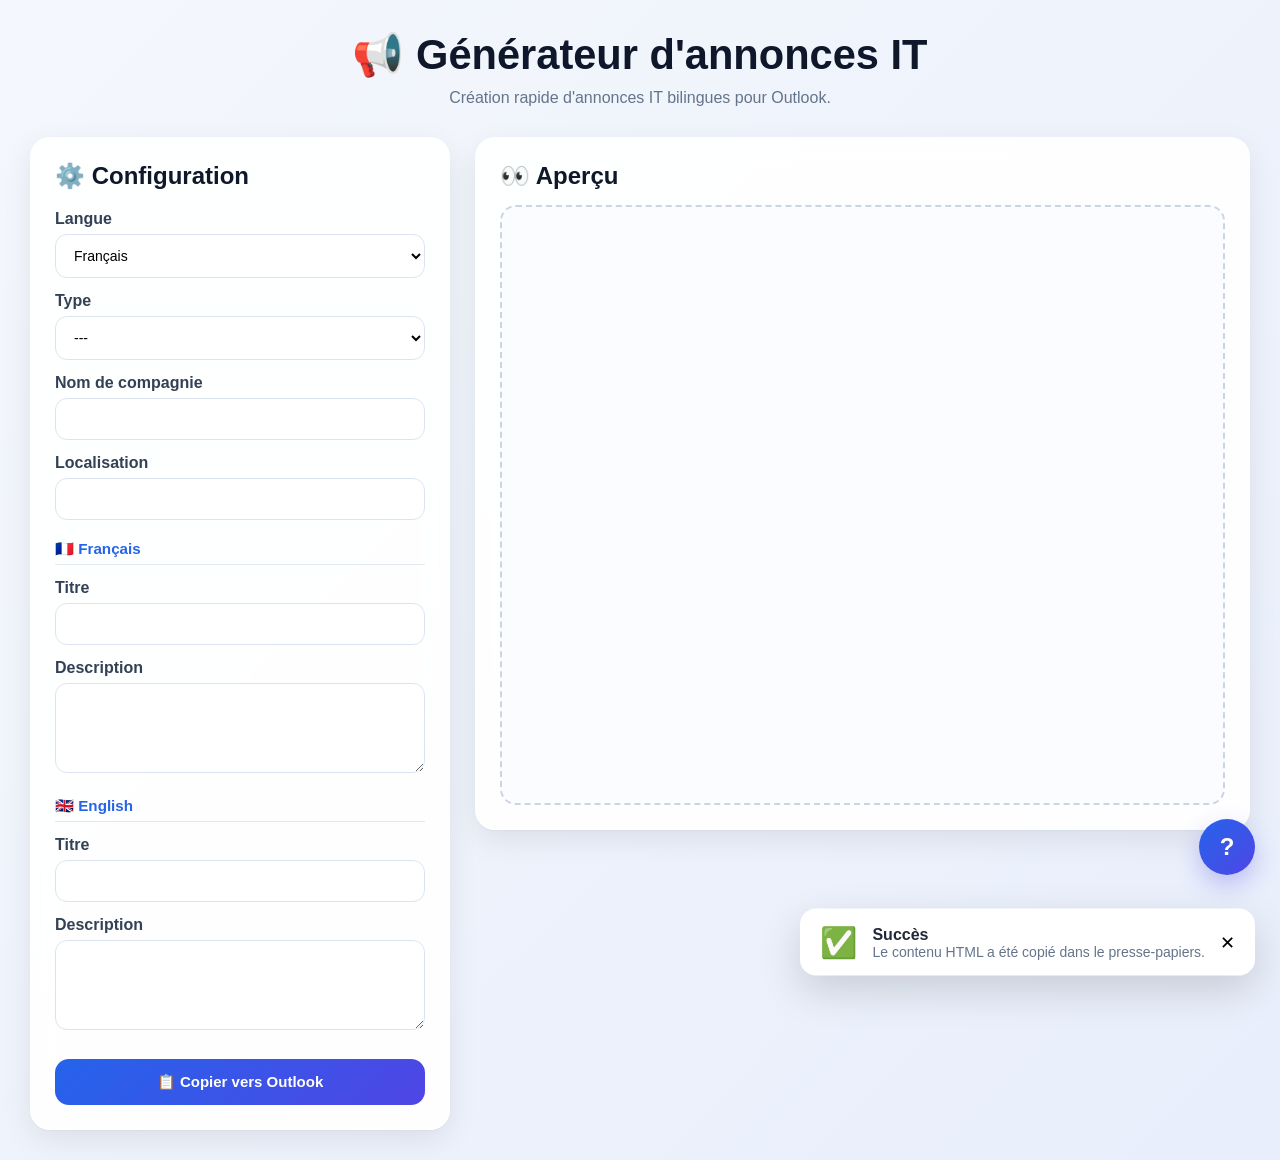
==== index.html @ 26502d53 "Update index.html to change the email section" ====
<!DOCTYPE html>
<html lang="fr">
<head>
<meta charset="UTF-8">
<meta name="viewport" content="width=device-width, initial-scale=1.0">

<title>Générateur d'annonces IT</title>

<style>

*{
    margin:0;
    padding:0;
    box-sizing:border-box;
    font-family:"Segoe UI",sans-serif;
}

body{
    background:linear-gradient(135deg,#f4f7fc 0%,#e8eefb 100%);
    min-height:100vh;
    padding:30px;
    color:#1f2937;
}

.hero{
    text-align:center;
    margin-bottom:30px;
}

.hero h1{
    font-size:2.6rem;
    font-weight:700;
    color:#0f172a;
}

.hero p{
    margin-top:10px;
    color:#64748b;
    font-size:1rem;
}

.container{
    display:grid;
    grid-template-columns:420px 1fr;
    gap:25px;
    align-items:start;
}

.panel{
    background:rgba(255,255,255,.92);
    backdrop-filter:blur(12px);
    border-radius:20px;
    padding:25px;
    box-shadow:
        0 10px 30px rgba(0,0,0,.08),
        0 1px 2px rgba(0,0,0,.04);
}

.panel h2{
    margin-bottom:20px;
    color:#0f172a;
}

.section-title{
    margin-top:20px;
    margin-bottom:10px;
    padding-bottom:6px;
    border-bottom:1px solid #e2e8f0;
    font-size:.95rem;
    font-weight:700;
    color:#2563eb;
}

label{
    display:block;
    margin-top:14px;
    margin-bottom:6px;
    font-weight:600;
    color:#334155;
}

input,
textarea,
select{
    width:100%;
    border:1px solid #dbe3f0;
    border-radius:12px;
    padding:12px 14px;
    font-size:14px;
    background:#fff;
    transition:.25s;
}

input:hover,
textarea:hover,
select:hover{
    border-color:#94a3b8;
}

input:focus,
textarea:focus,
select:focus{
    outline:none;
    border-color:#2563eb;
    box-shadow:0 0 0 4px rgba(37,99,235,.15);
}

textarea{
    min-height:90px;
    resize:vertical;
}

#copyBtn{
    width:100%;
    margin-top:25px;
    border:none;
    padding:14px;
    border-radius:14px;
    background:linear-gradient(
        135deg,
        #2563eb,
        #4f46e5
    );
    color:white;
    font-weight:600;
    font-size:15px;
    cursor:pointer;
    transition:.25s;
}

#copyBtn:hover{
    transform:translateY(-2px);
    box-shadow:0 10px 20px rgba(79,70,229,.25);
}

#preview{
    min-height:600px;
    border:2px dashed #cbd5e1;
    border-radius:16px;
    background:#fafcff;
    padding:20px;
    overflow:auto;
}

#previewTitle{
    margin-bottom:15px;
}

.toast{
    position:fixed;
    right:25px;
    bottom:25px;
    display:flex;
    align-items:center;
    gap:15px;
    background:white;
    border-radius:16px;
    padding:16px 20px;
    box-shadow:0 15px 40px rgba(0,0,0,.15);
    transform:translateY(150%);
    transition:.35s ease;
    z-index:9999;
}

.toast.show{
    transform:translateY(0);
}

.toast-icon{
    font-size:30px;
}

.toast-title{
    font-weight:700;
}

.toast-message{
    font-size:14px;
    color:#64748b;
}

.toast-close{
    border:none;
    background:transparent;
    cursor:pointer;
    font-size:18px;
}

#helpButton{
    position:fixed;
    bottom:25px;
    right:25px;

    width:56px;
    height:56px;

    border-radius:50%;
    background:linear-gradient(
        135deg,
        #2563eb,
        #4f46e5
    );

    color:white;
    display:flex;
    align-items:center;
    justify-content:center;

    font-size:24px;
    font-weight:bold;

    cursor:pointer;

    box-shadow:0 10px 25px rgba(79,70,229,.30);
    transition:.25s;
    z-index:1000;
}

#helpButton:hover{
    transform:scale(1.08);
}

#helpPopup{
    position:fixed;
    right:25px;
    bottom:95px;
	
    width:340px;

    background:white;
    border-radius:20px;
    overflow:hidden;

    box-shadow:0 15px 40px rgba(0,0,0,.15);

    display:none;
    z-index:999;
}

.help-header{
    padding:15px;
    color:white;
    font-weight:600;
    background:linear-gradient(
        135deg,
        #2563eb,
        #4f46e5
    );
}

.help-content{
    padding:25px;
}

.help-content ul{
    margin-left:18px;
}

.help-content li{
    margin-bottom:8px;
}

@media(max-width:1100px){

    .container{
        grid-template-columns:1fr;
    }

    #preview{
        min-height:350px;
    }

}

</style>
</head>

<body>

<div class="hero">
    <h1 id="lblApplicationTitle">📢 Générateur d'annonces IT</h1>
    <p>Création rapide d'annonces IT bilingues pour Outlook.</p>
</div>

<div class="container">

    <div class="panel">

        <h2>⚙️ Configuration</h2>

        <label id="lblLanguage">Langue</label>
        <select id="language">
            <option value="fr">Français</option>
            <option value="en">English</option>
        </select>

        <label id="lblType">Type</label>
        <select id="type">
            <option value="" selected>---</option>
            <option value="info" id="optInfo">📢 Information</option>
            <option value="maintenance" id="optMaintenance">🔧 Maintenance</option>
            <option value="incident" id="optIncident">🚨 Incident</option>
        </select>
		
		<label id="lblCompanyName">Nom de compagnie</label>
		<input id="companyName" type="text" >

		<label id="lbllocalisation">Localisation</label>
		<input id="localisation" type="text" >
		

		<div id="timeGroup">
            <label id="lblTime">Heure</label>
            <input type="time" id="time">
        </div>

        <div class="section-title">
            🇫🇷 Français
        </div>

        <label id="lblTitle">Titre</label>
        <input id="title">

        <div id="servicesGroup">
            <label id="lblServices">Services affectés</label>
            <textarea id="services"></textarea>
        </div>

        <div id="importantNoteGroup">
            <label id="lblimportantNote">Point d'attention</label>
            <input id="importantNote">
        </div>

        <label id="lblDescription">Description</label>
        <textarea id="description"></textarea>
		
		<div id="emailFRGroup">
			<label id="lblEmailAddress">Courriel</label>
			<input id="emailAddress" type="text" >
		</div>

        <div class="section-title">
            🇬🇧 English
        </div>

        <label id="lblTitleEN">Titre en anglais</label>
        <input id="titleEN">

        <div id="servicesENGroup">
            <label id="lblServicesEN">Services affected</label>
            <textarea id="servicesEN"></textarea>
        </div>

        <div id="importantNoteENGroup">
            <label id="lblimportantNoteEN">Important note</label>
            <input id="importantNoteEN">
        </div>

        <label id="lblDescriptionEN">Description en anglais</label>
        <textarea id="descriptionEN"></textarea>
		
		<div id="emailENGroup">
			<label id="lblEmailAddress">Courriel</label>
			<input id="emailAddress" type="text" >
		</div>

        <div id="dateGroup">
            <label id="lblDate">Date</label>
            <input type="date" id="date">
        </div>



        <button onclick="copyToOutlook()" id="copyBtn">
            📋 Copier vers Outlook
        </button>

    </div>

    <div class="panel">

        <h2 id="previewTitle">
            👀 Aperçu en temps réel
        </h2>

        <div id="preview"></div>

        <div id="emailHtml" style="display:none"></div>

    </div>


</div>


<div id="toast" class="toast">

    <div class="toast-icon">✅</div>

    <div class="toast-content">

        <div class="toast-title">
            Succès
        </div>

        <div class="toast-message">
            Le contenu HTML a été copié dans le presse‑papiers.
        </div>

    </div>

    <button class="toast-close" onclick="hideToast()">
        ✕
    </button>

</div>

<div id="helpButton" onclick="toggleHelp()">
    ?
</div>

<div id="helpPopup">

    <div class="help-header" id="helpTitle">
        ℹ️ Guide rapide
    </div>

    <div class="help-content" id="helpContent">

        <ul>
            <li>Choisir le type d'annonce.</li>
            <li>Remplir les informations.</li>
            <li>Valider l'aperçu.</li>
            <li>Copier dans Outlook.</li>
        </ul>

    </div>

</div>



<script>

const titleField=document.getElementById("title");
const descField=document.getElementById("description");
const typeField=document.getElementById("type");
const dateField=document.getElementById("date");
const timeField=document.getElementById("time");
const servicesField=document.getElementById("services");
const importantNoteField=document.getElementById("importantNote");
const languageField=document.getElementById("language");
const companyNameField = document.getElementById("companyName");
const localisationField = document.getElementById("localisation");
const emailAddressField = document.getElementById("emailAddress");

const titleFieldEN=document.getElementById("titleEN");
const descFieldEN=document.getElementById("descriptionEN");
const servicesFieldEN=document.getElementById("servicesEN");
const importantNoteFieldEN=document.getElementById("importantNoteEN");

const translations={
fr:{
applicationTitle:"📢 Générateur d'annonces IT",
language:"Langue",
title:"Titre",
titleEN:"Titre",
description:"Description",
descriptionEN:"Description",
date:"Date",
time:"Heure",
services:"Services affectés",
servicesEN:"Services affectés",
importantNote:"Point d'attention",
importantNoteEN:"Point d'attention",
preview:"👀 Aperçu",
copy:"📋 Copier vers Outlook",
copied:"✅ HTML copié. Collez dans Outlook avec CTRL+V",
info:"📢 Information",
maintenance:"🔧 Maintenance",
incident:"🚨 Incident",
helpTitle: "ℹ️ Guide rapide",
emailAddress: "Courriel",
helpContent: `
<p><strong>Comment utiliser l'application :</strong></p>

<ol>
<li>Sélectionnez le type d'annonce.</li>
<li>Remplissez les champs requis.</li>
<li>Visualisez le résultat dans l'aperçu.</li>
<li>Cliquez sur <strong>Copier vers Outlook</strong>.</li>
<li>Collez directement dans Outlook avec <strong>CTRL+V</strong>.</li>
</ol>

<p><strong>Types disponibles :</strong></p>

<ul>
<li>📢 Information</li>
<li>🔧 Maintenance</li>
<li>🚨 Incident</li>
</ul>

<p>
Les champs affichés changent automatiquement selon le type d'annonce sélectionné.
</p>

<hr>

<small>
Générateur d'annonces IT pour Outlook
</small>
`
},
en:{
applicationTitle:"📢 IT Announcement Generator for Outlook",
language:"Language",
title:"Title",
titleEN:"Title",
description:"Description",
descriptionEN:"Description",
date:"Date",
time:"Time",
services:"Affected Services",
servicesEN:"Affected Services",
importantNote:"Important note",
importantNoteEN:"Important note",
preview:"👀 Preview",
copy:"📋 Copy to Outlook",
copied:"✅ HTML copied. Paste into Outlook with CTRL+V",
info:"📢 Information",
maintenance:"🔧 Maintenance",
incident:"🚨 Incident",
helpTitle: "ℹ️ Quick Guide",
emailAddress: "Email Address",
helpContent: `
<p><strong>How to use the application:</strong></p>

<ol>
<li>Select the announcement type.</li>
<li>Fill in the required fields.</li>
<li>Review the live preview.</li>
<li>Click <strong>Copy to Outlook</strong>.</li>
<li>Paste directly into Outlook using <strong>CTRL+V</strong>.</li>
</ol>

<p><strong>Available types:</strong></p>

<ul>
<li>📢 Information</li>
<li>🔧 Maintenance</li>
<li>🚨 Incident</li>
</ul>

<p>
Visible fields automatically change based on the selected announcement type.
</p>

<hr>

<small>
IT Announcement Generator for Outlook
</small>
`
}
};

function showToast(title,message,success=true){

    const toast = document.getElementById("toast");

    toast.querySelector(".toast-title").textContent =
        title;

    toast.querySelector(".toast-message").textContent =
        message;

    toast.querySelector(".toast-icon").textContent =
        success ? "✅" : "⚠️";

    toast.style.borderLeftColor =
        success ? "#107C10" : "#ff9800";

    toast.classList.add("show");

    setTimeout(() => {
        toast.classList.remove("show");
    },4000);
}

function hideToast(){
    document.getElementById("toast")
        .classList.remove("show");
}

function updateFieldVisibility() {

    const type = typeField.value;

    document.getElementById("dateGroup").style.display = "none";
    document.getElementById("timeGroup").style.display = "none";
    document.getElementById("servicesGroup").style.display = "none";
    document.getElementById("importantNoteGroup").style.display = "none";
	document.getElementById("importantNoteENGroup").style.display = "none";
	document.getElementById("servicesENGroup").style.display = "none";
	document.getElementById("emailFRGroup").style.display = "none";
	document.getElementById("emailENGroup").style.display = "none";

    switch(type) {

        case "maintenance":

			document.getElementById("importantNoteGroup").style.display = "block";
			document.getElementById("importantNoteENGroup").style.display = "block";

            break;

        case "incident":

            document.getElementById("servicesGroup").style.display = "block";
			document.getElementById("timeGroup").style.display = "block";
			document.getElementById("servicesENGroup").style.display = "block";
			
			
            break;
		case "info":
			document.getElementById("emailFRGroup").style.display = "block";
			document.getElementById("emailENGroup").style.display = "block";
			
		break;
    }
}

function updateLanguage(){

let lang=languageField.value;

document.getElementById("lblTitle").textContent=
translations[lang].title;

document.getElementById("lblTitleEN").textContent=
translations[lang].titleEN;

document.getElementById("lblApplicationTitle").textContent=
translations[lang].applicationTitle;

document.getElementById("lblDescription").textContent=
translations[lang].description;

document.getElementById("lblDescriptionEN").textContent=
translations[lang].descriptionEN;

document.getElementById("lblLanguage").textContent=
translations[lang].language;

document.getElementById("lblDate").textContent=
translations[lang].date;

document.getElementById("lblTime").textContent=
translations[lang].time;

document.getElementById("lblServices").textContent=
translations[lang].services;

document.getElementById("lblServicesEN").textContent=
translations[lang].servicesEN;

document.getElementById("lblimportantNote").textContent=
translations[lang].importantNote;

document.getElementById("lblimportantNoteEN").textContent=
translations[lang].importantNoteEN;

document.getElementById("previewTitle").textContent=
translations[lang].preview;

document.getElementById("copyBtn").textContent=
translations[lang].copy;

document.getElementById("optInfo").textContent=
translations[lang].info;

document.getElementById("optMaintenance").textContent=
translations[lang].maintenance;

document.getElementById("optIncident").textContent=
translations[lang].incident;

document.getElementById("lblEmailAddress").textContent=
translations[lang].emailAddress;


document.getElementById("helpTitle").innerHTML =
    translations[lang].helpTitle;

document.getElementById("helpContent").innerHTML =
    translations[lang].helpContent;

renderPreview();
}

function renderPreview(){

let title=titleField.value || "Titre";
let desc=(descField.value || "").replace(/\n/g,"<br>");
let date=dateField.value || "-";
let time=timeField.value || "-";
let companyName=companyNameField.value || "-";
let localisation=localisationField.value || "-";
let emailAddress=emailAddressField.value || "-";


let services=(servicesField.value || "-").replace(/\n/g,"<br>");
let importantNote=importantNoteField.value || "-";

let titleEN=titleFieldEN.value || "Title";
let descEN=(descFieldEN.value || "").replace(/\n/g,"<br>");
let servicesEN=(servicesFieldEN.value || "-").replace(/\n/g,"<br>");
let importantNoteEN=importantNoteFieldEN.value || "-";

let html="";

switch(typeField.value){

case "info":

html=`
<table width="100%" cellpadding="0" cellspacing="0" border="0"
       style="background:#F5F7FA;padding:30px 15px;font-family:Segoe UI,Arial,sans-serif;">
    <tr>
        <td align="center">

            <table width="700" cellpadding="0" cellspacing="0" border="0"
                   style="max-width:700px;background:#FFFFFF;border-radius:12px;overflow:hidden;">

                <!-- Entête -->
                <tr>
                    <td style="background:#0F172A;color:#FFFFFF;padding:18px 25px;">
                        <table width="100%">
                            <tr>
                                <td>
                                    <strong>${companyName}</strong><br>
                                    Équipe TI
                                </td>
                                <td align="right" style="font-size:12px;opacity:0.85;">
                                    Communication interne - ${localisation}
                                </td>
                            </tr>
                        </table>
                    </td>
                </tr>

                <!-- Bannière information -->
                <tr>
                    <td style="background:#2563EB;color:#FFFFFF;padding:16px 25px;">
                        <table width="100%">
                            <tr>
                                <td>
                                    <strong style="font-size:18px;">
                                        ℹ️ Information importante
                                    </strong>
                                </td>
                            </tr>
                        </table>
                    </td>
                </tr>

                <!-- Contenu -->
                <tr>
                    <td style="padding:30px 25px;color:#334155;font-size:14px;line-height:1.6;">

                        <h2 style="margin-top:0;color:#0F172A;font-size:22px;">
                            ${title}
                        </h2>

                        <!-- Informations principales -->
                        <table width="100%" cellpadding="0" cellspacing="0" border="0"
                               style="margin:25px 0;background:#EFF6FF;border-left:5px solid #2563EB;border-radius:8px;">
                            <tr>
                                <td style="padding:18px;">
                                    <strong style="color:#1E40AF;">
                                        Informations concernées
                                    </strong>

                                    <div style="margin-top:10px;">
                                        ${desc}
                                    </div>
                                </td>
                            </tr>
                        </table>


                        <!-- Contact -->
                        <table width="100%" cellpadding="0" cellspacing="0" border="0"
                               style="background:#F8FAFC;border:1px solid #E2E8F0;border-radius:8px;">
                            <tr>
                                <td style="padding:18px;">
                                    <strong>Questions ou préoccupations ?</strong><br>
                                    Communiquez avec l'équipe TI à
                                    <a href="mailto:${emailAddress}"
                                       style="color:#2563EB;text-decoration:none;">
                                        ${emailAddress}
                                    </a>
                                </td>
                            </tr>
                        </table>

                        <p style="margin-top:25px;">
                            Merci de votre collaboration.
                        </p>

                    </td>
                </tr>

                <!-- Séparateur -->
                <tr>
                    <td style="border-top:1px solid #E2E8F0;"></td>
                </tr>

                <!-- English Header -->
                <tr>
                    <td style="background:#0F172A;color:#FFFFFF;padding:18px 25px;">
                        <table width="100%">
                            <tr>
                                <td>
                                    <strong>${companyName}</strong><br>
                                    IT Team
                                </td>
                                <td align="right" style="font-size:12px;opacity:0.85;">
                                    Internal Communication - ${localisation}
                                </td>
                            </tr>
                        </table>
                    </td>
                </tr>

                <!-- Information Banner -->
                <tr>
                    <td style="background:#2563EB;color:#FFFFFF;padding:16px 25px;">
                        <table width="100%">
                            <tr>
                                <td>
                                    <strong style="font-size:18px;">
                                        ℹ️ Important Information
                                    </strong>
                                </td>
                                <td align="right" style="font-size:12px;">
                                    ${time}
                                </td>
                            </tr>
                        </table>
                    </td>
                </tr>

                <!-- English Content -->
                <tr>
                    <td style="padding:30px 25px;color:#334155;font-size:14px;line-height:1.6;">

                        <h2 style="margin-top:0;color:#0F172A;font-size:22px;">
                            ${titleEN}
                        </h2>


                        <table width="100%" cellpadding="0" cellspacing="0" border="0"
                               style="margin:25px 0;background:#EFF6FF;border-left:5px solid #2563EB;border-radius:8px;">
                            <tr>
                                <td style="padding:18px;">
                                    <strong style="color:#1E40AF;">
                                        Related Information
                                    </strong>

                                    <div style="margin-top:10px;">
                                        ${descEN}
                                    </div>
                                </td>
                            </tr>
                        </table>



                        <table width="100%" cellpadding="0" cellspacing="0" border="0"
                               style="background:#F8FAFC;border:1px solid #E2E8F0;border-radius:8px;">
                            <tr>
                                <td style="padding:18px;">
                                    <strong>Questions or concerns?</strong><br>
                                    Please contact the IT Team at
                                    <a href="mailto:${emailAddress}"
                                       style="color:#2563EB;text-decoration:none;">
                                        ${emailAddress}
                                    </a>
                                </td>
                            </tr>
                        </table>

                        <p style="margin-top:25px;">
                            Thank you for your cooperation.
                        </p>

                    </td>
                </tr>

            </table>

        </td>
    </tr>
</table>
`;
break;

case "maintenance":

html=`

<table width="100%" cellpadding="0" cellspacing="0" border="0"
style="background:#EDF2F7;padding:30px 15px;font-family:Segoe UI,Arial,sans-serif;">
<tr>
<td align="center">

<table width="700" cellpadding="0" cellspacing="0" border="0"
style="max-width:700px;background:#FFFFFF;border-radius:12px;overflow:hidden;">

    <!-- Entête -->
    <tr>
        <td style="background:#1E293B;color:#FFFFFF;padding:18px 25px;">
            <table width="100%">
                <tr>
                    <td>
                        <strong>${companyName}</strong><br>
                        Équipe TI - IT Team
                    </td>
                    <td align="right" style="font-size:12px;opacity:0.85;">
                        ${localisation}
                    </td>
                </tr>
            </table>
        </td>
    </tr>

    <!-- Bannière -->
    <tr>
        <td style="background:#D97706;color:#FFFFFF;padding:16px 25px;">
            <strong style="font-size:18px;">
                🔧 MAINTENANCE PLANIFIÉE - SCHEDULED MAINTENANCE
            </strong>
        </td>
    </tr>

    <!-- Section Française -->
    <tr>
        <td style="padding:30px 25px;color:#1E293B;font-size:14px;line-height:1.6;">

            <h2 style="margin-top:0;color:#0F172A;font-size:22px;">
                ${title}
            </h2>

            <table width="100%" cellpadding="0" cellspacing="0" border="0"
            style="margin:25px 0;background:#E0F2FE;border-left:5px solid #0284C7;border-radius:8px;">
                <tr>
                    <td style="padding:18px;">
                        <strong style="color:#0369A1;">
                            Français
                        </strong>

                        <div style="margin-top:10px;">
                            ${desc}
                        </div>
                    </td>
                </tr>
            </table>

            <table width="100%" cellpadding="0" cellspacing="0" border="0"
            style="margin:25px 0;background:#FED7AA;border-left:5px solid #EA580C;border-radius:8px;">
                <tr>
                    <td style="padding:18px;">
                        <strong style="color:#9A3412;">
                            ⚠️ Point d'attention
                        </strong>

                        <div style="margin-top:10px;">
                            ${importantNote}
                        </div>
                    </td>
                </tr>
            </table>

            <table width="100%" cellpadding="0" cellspacing="0" border="0"
            style="background:#F1F5F9;border:1px solid #CBD5E1;border-radius:8px;">
                <tr>
                    <td style="padding:18px;">
                        Si vous constatez un comportement inattendu, nous vous invitons
                        à soumettre un billet au support informatique.
                        Vos demandes seront traitées en priorité.
                    </td>
                </tr>
            </table>

        </td>
    </tr>

    <!-- Séparateur -->
    <tr>
        <td style="border-top:1px solid #CBD5E1;"></td>
    </tr>

    <!-- Section Anglaise -->
    <tr>
        <td style="padding:30px 25px;color:#1E293B;font-size:14px;line-height:1.6;">

            <h2 style="margin-top:0;color:#0F172A;font-size:22px;">
                ${titleEN}
            </h2>

            <table width="100%" cellpadding="0" cellspacing="0" border="0"
            style="margin:25px 0;background:#E0F2FE;border-left:5px solid #0284C7;border-radius:8px;">
                <tr>
                    <td style="padding:18px;">
                        <strong style="color:#0369A1;">
                            English
                        </strong>

                        <div style="margin-top:10px;">
                            ${descEN}
                        </div>
                    </td>
                </tr>
            </table>

            <table width="100%" cellpadding="0" cellspacing="0" border="0"
            style="margin:25px 0;background:#FED7AA;border-left:5px solid #EA580C;border-radius:8px;">
                <tr>
                    <td style="padding:18px;">
                        <strong style="color:#9A3412;">
                            ⚠️ Important Note
                        </strong>

                        <div style="margin-top:10px;">
                            ${importantNoteEN}
                        </div>
                    </td>
                </tr>
            </table>

                        <table width="100%" cellpadding="0" cellspacing="0" border="0"
            style="background:#F1F5F9;border:1px solid #CBD5E1;border-radius:8px;">
                <tr>
                    <td style="padding:18px;">
                        If you encounter unexpected behavior, please submit a ticket to IT support.
						Your requests will be treated as a priority.
                    </td>
                </tr>
            </table>
`;
break;

case "incident":

html=`
<table width="100%" cellpadding="0" cellspacing="0" border="0"
style="background:#F5F7FA;padding:30px 15px;font-family:Segoe UI,Arial,sans-serif;">
<tr>
<td align="center">

<table width="700" cellpadding="0" cellspacing="0" border="0"
style="max-width:700px;background:#FFFFFF;border-radius:12px;overflow:hidden;">

<!-- Entête FR -->
<tr>
<td style="background:#0F172A;color:#FFFFFF;padding:18px 25px;">
<table width="100%">
<tr>
<td>
<strong>${companyName}</strong><br>
Équipe TI
</td>
<td align="right" style="font-size:12px;opacity:0.85;">
Communication d'incident - ${localisation}
</td>
</tr>
</table>
</td>
</tr>

<!-- Bannière Incident -->
<tr>
<td style="background:#DC2626;color:#FFFFFF;padding:16px 25px;">
<table width="100%">
<tr>
<td>
<strong style="font-size:18px;">
🚨 Incident en cours
</strong>
</td>
<td align="right" style="font-size:12px;">
Détecté à : ${time}
</td>
</tr>
</table>
</td>
</tr>

<!-- Contenu FR -->
<tr>
<td style="padding:30px 25px;color:#334155;font-size:14px;line-height:1.6;">

<h2 style="margin-top:0;color:#0F172A;font-size:22px;">
${title}
</h2>

<p>
${desc}
</p>

<!-- Statut -->
<table width="100%" cellpadding="0" cellspacing="0" border="0"
style="margin:25px 0;background:#FEF2F2;border-left:5px solid #DC2626;border-radius:8px;">
<tr>
<td style="padding:18px;">
<strong style="color:#991B1B;">
Statut actuel
</strong>
<div style="margin-top:10px;">
En cours de résolution par notre équipe
</div>
</td>
</tr>
</table>

<!-- Services impactés -->
<table width="100%" cellpadding="0" cellspacing="0" border="0"
style="margin:25px 0;background:#FFF7ED;border-left:5px solid #EA580C;border-radius:8px;">
<tr>
<td style="padding:18px;">
<strong style="color:#C2410C;">
Services impactés
</strong>
<div style="margin-top:10px;">
${services}
</div>
</td>
</tr>
</table>

<!-- Message TI -->
<table width="100%" cellpadding="0" cellspacing="0" border="0"
style="margin:25px 0;background:#F8FAFC;border-left:5px solid #64748B;border-radius:8px;">
<tr>
<td style="padding:18px;">
<strong>Message de l'équipe TI</strong>
<div style="margin-top:10px;">
Notre équipe travaille activement à la résolution de cet incident.
Nous communiquerons des mises à jour dès que de nouvelles informations seront disponibles.
</div>
</td>
</tr>
</table>


<p style="margin-top:25px;">
Merci de votre compréhension.
</p>

</td>
</tr>

<!-- Séparateur -->
<tr>
<td style="border-top:1px solid #E2E8F0;"></td>
</tr>

<!-- Entête EN -->
<tr>
<td style="background:#0F172A;color:#FFFFFF;padding:18px 25px;">
<table width="100%">
<tr>
<td>
<strong>${companyName}</strong><br>
IT Team
</td>
<td align="right" style="font-size:12px;opacity:0.85;">
Incident Communication - ${localisation}
</td>
</tr>
</table>
</td>
</tr>

<!-- Bannière EN -->
<tr>
<td style="background:#DC2626;color:#FFFFFF;padding:16px 25px;">
<table width="100%">
<tr>
<td>
<strong style="font-size:18px;">
🚨 Ongoing Incident
</strong>
</td>
<td align="right" style="font-size:12px;">
Detected at: ${time}
</td>
</tr>
</table>
</td>
</tr>

<!-- Contenu EN -->
<tr>
<td style="padding:30px 25px;color:#334155;font-size:14px;line-height:1.6;">

<h2 style="margin-top:0;color:#0F172A;font-size:22px;">
${titleEN}
</h2>

<p>
${descEN}
</p>

<!-- Status -->
<table width="100%" cellpadding="0" cellspacing="0" border="0"
style="margin:25px 0;background:#FEF2F2;border-left:5px solid #DC2626;border-radius:8px;">
<tr>
<td style="padding:18px;">
<strong style="color:#991B1B;">
Current Status
</strong>
<div style="margin-top:10px;">
Being resolved by our team
</div>
</td>
</tr>
</table>

<!-- Impacted Services -->
<table width="100%" cellpadding="0" cellspacing="0" border="0"
style="margin:25px 0;background:#FFF7ED;border-left:5px solid #EA580C;border-radius:8px;">
<tr>
<td style="padding:18px;">
<strong style="color:#C2410C;">
Impacted Services
</strong>
<div style="margin-top:10px;">
${servicesEN}
</div>
</td>
</tr>
</table>

<!-- IT Message -->
<table width="100%" cellpadding="0" cellspacing="0" border="0"
style="margin:25px 0;background:#F8FAFC;border-left:5px solid #64748B;border-radius:8px;">
<tr>
<td style="padding:18px;">
<strong>Message from the IT Team</strong>
<div style="margin-top:10px;">
Our team is actively working to resolve this incident.
Updates will be communicated as soon as additional information becomes available.
</div>
</td>
</tr>
</table>


<p style="margin-top:25px;">
Thank you for your understanding.
</p>

</td>
</tr>

</table>

</td>
</tr>
</table>
						
						
`;
break;
}

document.getElementById("preview").innerHTML=html;
document.getElementById("emailHtml").innerHTML=html;

}

function toggleHelp(){

    const popup = document.getElementById("helpPopup");

    if (popup.style.display === "block") {

        popup.style.display = "none";

    } else {

        popup.style.display = "block";

    }
}

async function copyToOutlook(){

renderPreview();

const html=document.getElementById("emailHtml").innerHTML;

try{

await navigator.clipboard.write([
new ClipboardItem({
"text/html":new Blob([html],{type:"text/html"}),
"text/plain":new Blob([html],{type:"text/plain"})
})
]);

showToast(
    languageField.value === "fr"
        ? "Copié avec succès"
        : "Successfully copied",

    languageField.value === "fr"
        ? "Le contenu HTML est prêt à être collé dans Outlook."
        : "The HTML content is ready to be pasted into Outlook."
);

}catch(e){

let textarea=document.createElement("textarea");
textarea.value=html;
document.body.appendChild(textarea);
textarea.select();
document.execCommand("copy");
document.body.removeChild(textarea);

alert("Contenu copié.");
}
}

titleField.addEventListener("input",renderPreview);
descField.addEventListener("input",renderPreview);
titleFieldEN.addEventListener("input",renderPreview);
descFieldEN.addEventListener("input",renderPreview);
companyNameField.addEventListener("input", renderPreview);
localisationField.addEventListener("input", renderPreview);
emailAddressField.addEventListener("input", renderPreview);
typeField.addEventListener("change", () => {

    updateFieldVisibility();
    renderPreview();

});
dateField.addEventListener("input",renderPreview);
timeField.addEventListener("input",renderPreview);
servicesField.addEventListener("input",renderPreview);
importantNote.addEventListener("input",renderPreview);
servicesFieldEN.addEventListener("input",renderPreview);
importantNoteEN.addEventListener("input",renderPreview);

languageField.addEventListener("change",updateLanguage);

updateLanguage();
updateFieldVisibility();
renderPreview();

</script>


</body>
</html>
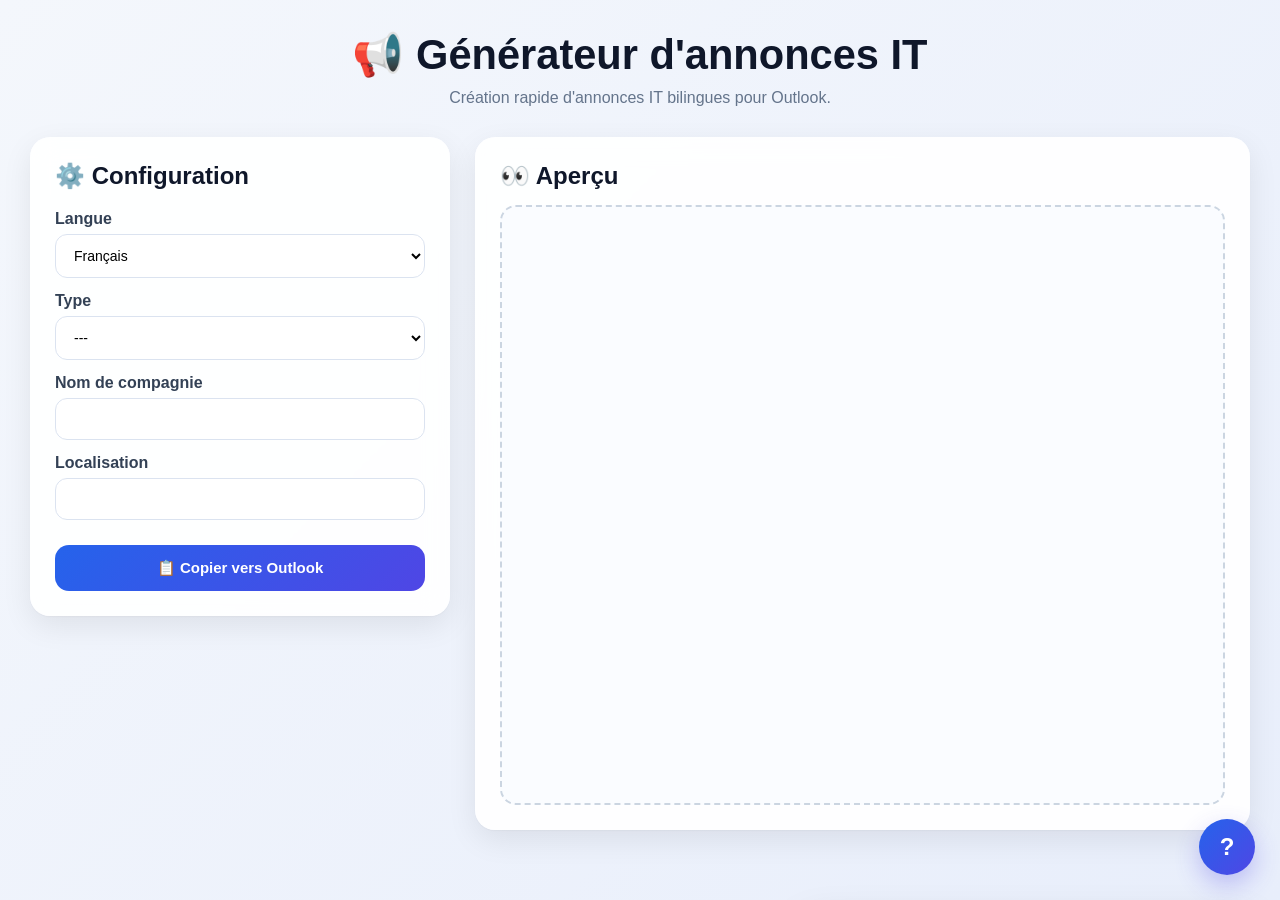
==== commit 34e45b1f: "Create a "Alert" section with custom IT message field" ====
--- a/index.html
+++ b/index.html
@@ -300,6 +300,7 @@
             <option value="info" id="optInfo">📢 Information</option>
             <option value="maintenance" id="optMaintenance">🔧 Maintenance</option>
             <option value="incident" id="optIncident">🚨 Incident</option>
+			<option value="alert" id="optAlert">⚙️ Alert</option>
         </select>
 		
 		<label id="lblCompanyName">Nom de compagnie</label>
@@ -313,7 +314,7 @@
             <label id="lblTime">Heure</label>
             <input type="time" id="time">
         </div>
-
+	<div id="frenchGroup">
         <div class="section-title">
             🇫🇷 Français
         </div>
@@ -334,11 +335,19 @@
         <label id="lblDescription">Description</label>
         <textarea id="description"></textarea>
 		
+		<div id="itTeamMsgFRGroup">
+			<label id="lblITMsgFR">Message de l'équipe TI</label>
+			<input id="itMsgFR" type="text" >
+		</div>
+		
 		<div id="emailFRGroup">
-			<label id="lblEmailAddress">Courriel</label>
-			<input id="emailAddress" type="text" >
+			<label id="lblEmailAddressFR">Courriel</label>
+			<input id="emailAddressFR" type="text" >
 		</div>
-
+		
+	</div>
+
+	<div id="englishGroup">
         <div class="section-title">
             🇬🇧 English
         </div>
@@ -360,15 +369,22 @@
         <textarea id="descriptionEN"></textarea>
 		
 		<div id="emailENGroup">
-			<label id="lblEmailAddress">Courriel</label>
-			<input id="emailAddress" type="text" >
+			<label id="lblEmailAddressEN">Courriel</label>
+			<input id="emailAddressEN" type="text" >
+		</div>
+		
+		<div id="itTeamMsgENGroup">
+			<label id="lblITMsgEN">Message de l'équipe TI</label>
+			<input id="itMsgEN" type="text" >
 		</div>
 
         <div id="dateGroup">
             <label id="lblDate">Date</label>
             <input type="date" id="date">
         </div>
-
+		
+		
+	</div>
 
 
         <button onclick="copyToOutlook()" id="copyBtn">
@@ -452,12 +468,15 @@
 const languageField=document.getElementById("language");
 const companyNameField = document.getElementById("companyName");
 const localisationField = document.getElementById("localisation");
-const emailAddressField = document.getElementById("emailAddress");
+const emailAddressFRField = document.getElementById("emailAddressFR");
+const itTeamMsgFRField = document.getElementById("itMsgFR");
 
 const titleFieldEN=document.getElementById("titleEN");
 const descFieldEN=document.getElementById("descriptionEN");
 const servicesFieldEN=document.getElementById("servicesEN");
 const importantNoteFieldEN=document.getElementById("importantNoteEN");
+const emailAddressENField = document.getElementById("emailAddressEN");
+const itTeamMsgENField = document.getElementById("itMsgEN");
 
 const translations={
 fr:{
@@ -479,8 +498,12 @@
 info:"📢 Information",
 maintenance:"🔧 Maintenance",
 incident:"🚨 Incident",
+alert:"🚨 Alerte",
 helpTitle: "ℹ️ Guide rapide",
-emailAddress: "Courriel",
+emailAddressFR: "Courriel",
+emailAddressEN: "Courriel",
+itTeamMsgFR: "Message de l'équipe TI",
+itTeamMsgEN: "Message de l'équipe TI",
 helpContent: `
 <p><strong>Comment utiliser l'application :</strong></p>
 
@@ -498,6 +521,8 @@
 <li>📢 Information</li>
 <li>🔧 Maintenance</li>
 <li>🚨 Incident</li>
+<li>🚨 Alerte</li>
+
 </ul>
 
 <p>
@@ -530,8 +555,12 @@
 info:"📢 Information",
 maintenance:"🔧 Maintenance",
 incident:"🚨 Incident",
+alert:"🚨 Alert",
 helpTitle: "ℹ️ Quick Guide",
-emailAddress: "Email Address",
+emailAddressFR: "Email Address",
+emailAddressEN: "Email Address",
+itTeamMsgFR: "Message from the IT Team",
+itTeamMsgEN: "Message from the IT Team",
 helpContent: `
 <p><strong>How to use the application:</strong></p>
 
@@ -549,6 +578,7 @@
 <li>📢 Information</li>
 <li>🔧 Maintenance</li>
 <li>🚨 Incident</li>
+<li>🚨 Alert</li>
 </ul>
 
 <p>
@@ -604,6 +634,10 @@
 	document.getElementById("servicesENGroup").style.display = "none";
 	document.getElementById("emailFRGroup").style.display = "none";
 	document.getElementById("emailENGroup").style.display = "none";
+	document.getElementById("frenchGroup").style.display = "none";
+	document.getElementById("englishGroup").style.display = "none";
+	document.getElementById("itTeamMsgENGroup").style.display = "none";
+	document.getElementById("itTeamMsgFRGroup").style.display = "none";
 
     switch(type) {
 
@@ -611,6 +645,8 @@
 
 			document.getElementById("importantNoteGroup").style.display = "block";
 			document.getElementById("importantNoteENGroup").style.display = "block";
+			document.getElementById("frenchGroup").style.display = "block";
+			document.getElementById("englishGroup").style.display = "block";
 
             break;
 
@@ -619,12 +655,23 @@
             document.getElementById("servicesGroup").style.display = "block";
 			document.getElementById("timeGroup").style.display = "block";
 			document.getElementById("servicesENGroup").style.display = "block";
-			
+			document.getElementById("frenchGroup").style.display = "block";
+			document.getElementById("englishGroup").style.display = "block";
 			
             break;
 		case "info":
 			document.getElementById("emailFRGroup").style.display = "block";
 			document.getElementById("emailENGroup").style.display = "block";
+			document.getElementById("frenchGroup").style.display = "block";
+			document.getElementById("englishGroup").style.display = "block";
+			
+		break;
+		
+		case "alert":
+			document.getElementById("frenchGroup").style.display = "block";
+			document.getElementById("englishGroup").style.display = "block";
+			document.getElementById("itTeamMsgFRGroup").style.display = "block";
+			document.getElementById("itTeamMsgENGroup").style.display = "block";
 			
 		break;
     }
@@ -685,8 +732,20 @@
 document.getElementById("optIncident").textContent=
 translations[lang].incident;
 
-document.getElementById("lblEmailAddress").textContent=
-translations[lang].emailAddress;
+document.getElementById("optAlert").textContent=
+translations[lang].alert;
+
+document.getElementById("lblITMsgEN").textContent=
+translations[lang].itTeamMsgEN;
+
+document.getElementById("lblITMsgFR").textContent=
+translations[lang].itTeamMsgFR;
+
+document.getElementById("lblEmailAddressFR").textContent=
+translations[lang].emailAddressFR;
+
+document.getElementById("lblEmailAddressEN").textContent=
+translations[lang].emailAddressEN;
 
 
 document.getElementById("helpTitle").innerHTML =
@@ -706,7 +765,11 @@
 let time=timeField.value || "-";
 let companyName=companyNameField.value || "-";
 let localisation=localisationField.value || "-";
-let emailAddress=emailAddressField.value || "-";
+let emailAddressFR=emailAddressFRField.value || "-";
+let emailAddressEN=emailAddressENField.value || "-";
+let itMessageFR=itTeamMsgFRField.value || "-";
+let itMessageEN=itTeamMsgENField.value || "-";
+
 
 
 let services=(servicesField.value || "-").replace(/\n/g,"<br>");
@@ -796,9 +859,9 @@
                                 <td style="padding:18px;">
                                     <strong>Questions ou préoccupations ?</strong><br>
                                     Communiquez avec l'équipe TI à
-                                    <a href="mailto:${emailAddress}"
+                                    <a href="mailto:${emailAddressFR}"
                                        style="color:#2563EB;text-decoration:none;">
-                                        ${emailAddress}
+                                        ${emailAddressFR}
                                     </a>
                                 </td>
                             </tr>
@@ -883,9 +946,9 @@
                                 <td style="padding:18px;">
                                     <strong>Questions or concerns?</strong><br>
                                     Please contact the IT Team at
-                                    <a href="mailto:${emailAddress}"
+                                    <a href="mailto:${emailAddressEN}"
                                        style="color:#2563EB;text-decoration:none;">
-                                        ${emailAddress}
+                                        ${emailAddressEN}
                                     </a>
                                 </td>
                             </tr>
@@ -1274,6 +1337,170 @@
 						
 `;
 break;
+
+case "alert":
+
+html=`
+<table width="100%" cellpadding="0" cellspacing="0" border="0"
+style="background:#F5F7FA;padding:30px 15px;font-family:Segoe UI,Arial,sans-serif;">
+<tr>
+<td align="center">
+
+<table width="700" cellpadding="0" cellspacing="0" border="0"
+style="max-width:700px;background:#FFFFFF;border-radius:12px;overflow:hidden;">
+
+<!-- Entête FR -->
+<tr>
+<td style="background:#0F172A;color:#FFFFFF;padding:18px 25px;">
+<table width="100%">
+<tr>
+<td>
+<strong>${companyName}</strong><br>
+Équipe TI
+</td>
+<td align="right" style="font-size:12px;opacity:0.85;">
+Communication d'alerte - ${localisation}
+</td>
+</tr>
+</table>
+</td>
+</tr>	
+
+<!-- Bannière Incident -->
+<tr>
+<td style="background:#DC2626;color:#FFFFFF;padding:16px 25px;">
+<table width="100%">
+<tr>
+<td>
+<strong style="font-size:18px;">
+🚨 Alerte
+</strong>
+</td>
+
+</tr>
+</table>
+</td>
+</tr>
+
+<!-- Contenu FR -->
+<tr>
+<td style="padding:30px 25px;color:#334155;font-size:14px;line-height:1.6;">
+
+<h2 style="margin-top:0;color:#0F172A;font-size:22px;">
+${title}
+</h2>
+
+<p>
+${desc}
+</p>
+
+
+<!-- Message TI -->
+<table width="100%" cellpadding="0" cellspacing="0" border="0"
+style="margin:25px 0;background:#F8FAFC;border-left:5px solid #64748B;border-radius:8px;">
+<tr>
+<td style="padding:18px;">
+<strong>Message de l'équipe TI</strong>
+<div style="margin-top:10px;">
+
+${itMessageFR}
+
+</div>
+</td>
+</tr>
+</table>
+
+
+<p style="margin-top:25px;">
+Merci de votre compréhension.
+</p>
+
+</td>
+</tr>
+
+<!-- Séparateur -->
+<tr>
+<td style="border-top:1px solid #E2E8F0;"></td>
+</tr>
+
+<!-- Entête EN -->
+<tr>
+<td style="background:#0F172A;color:#FFFFFF;padding:18px 25px;">
+<table width="100%">
+<tr>
+<td>
+<strong>${companyName}</strong><br>
+IT Team
+</td>
+<td align="right" style="font-size:12px;opacity:0.85;">
+Alert Communication - ${localisation}
+</td>
+</tr>
+</table>
+</td>
+</tr>
+
+<!-- Bannière EN -->
+<tr>
+<td style="background:#DC2626;color:#FFFFFF;padding:16px 25px;">
+<table width="100%">
+<tr>
+<td>
+<strong style="font-size:18px;">
+🚨 Ongoing Incident
+</strong>
+</td>
+
+</tr>
+</table>
+</td>
+</tr>
+
+<!-- Contenu EN -->
+<tr>
+<td style="padding:30px 25px;color:#334155;font-size:14px;line-height:1.6;">
+
+<h2 style="margin-top:0;color:#0F172A;font-size:22px;">
+${titleEN}
+</h2>
+
+<p>
+${descEN}
+</p>
+
+
+<!-- IT Message -->
+<table width="100%" cellpadding="0" cellspacing="0" border="0"
+style="margin:25px 0;background:#F8FAFC;border-left:5px solid #64748B;border-radius:8px;">
+<tr>
+<td style="padding:18px;">
+<strong>Message from the IT Team</strong>
+<div style="margin-top:10px;">
+
+${itMessageEN}
+
+</div>
+</td>
+</tr>
+</table>
+
+
+<p style="margin-top:25px;">
+Thank you for your understanding.
+</p>
+
+</td>
+</tr>
+
+</table>
+
+</td>
+</tr>
+</table>
+						
+						
+`;
+break;
 }
 
 document.getElementById("preview").innerHTML=html;
@@ -1340,7 +1567,10 @@
 descFieldEN.addEventListener("input",renderPreview);
 companyNameField.addEventListener("input", renderPreview);
 localisationField.addEventListener("input", renderPreview);
-emailAddressField.addEventListener("input", renderPreview);
+emailAddressFRField.addEventListener("input", renderPreview);
+emailAddressENField.addEventListener("input", renderPreview);
+itTeamMsgFRField.addEventListener("input", renderPreview);
+itTeamMsgENField.addEventListener("input", renderPreview);
 typeField.addEventListener("change", () => {
 
     updateFieldVisibility();
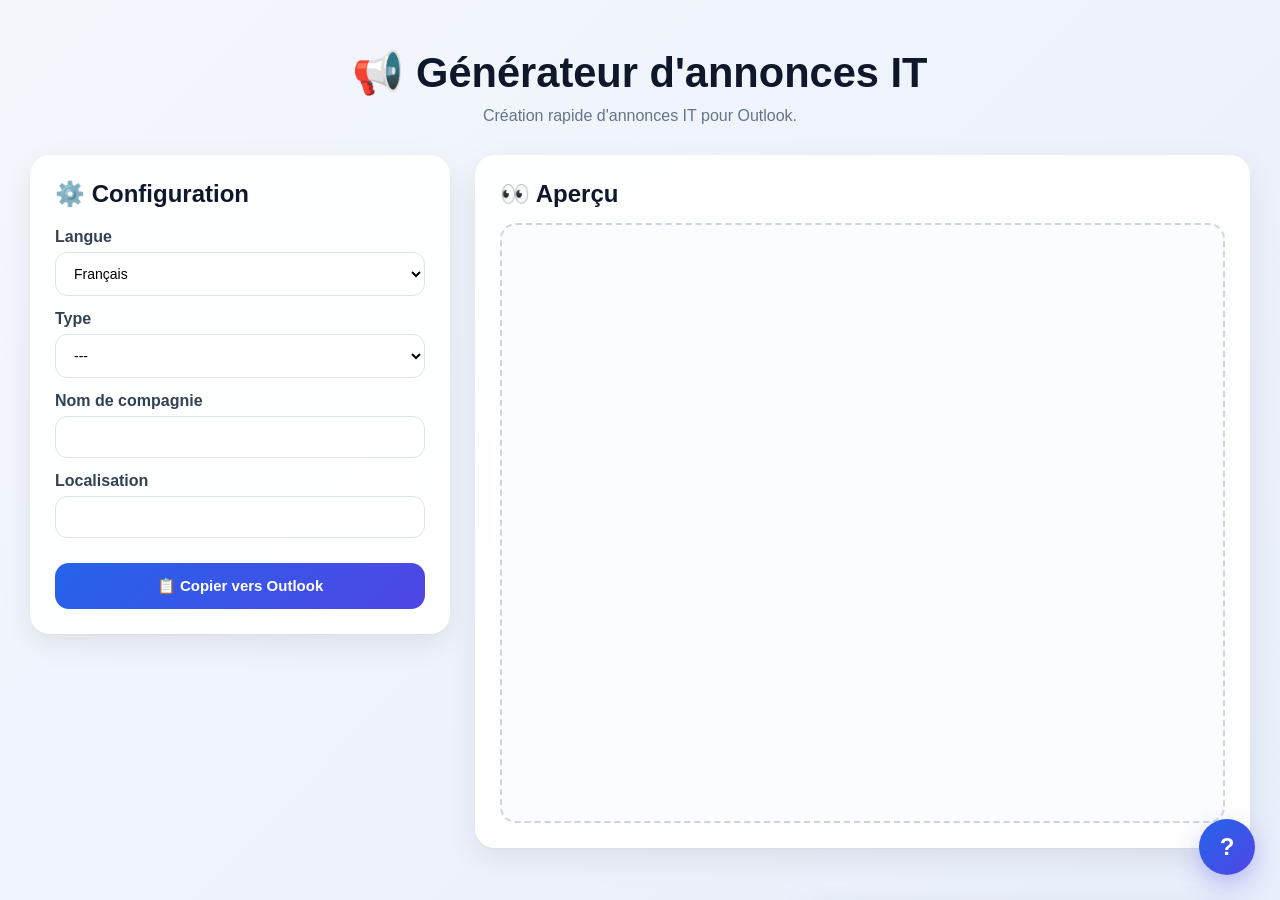
==== commit 71a24e32: "Update index.html" ====
--- a/index.html
+++ b/index.html
@@ -1,285 +1,24 @@
 <!DOCTYPE html>
 <html lang="fr">
 <head>
+
+    <link rel="stylesheet" href="CSS/styles.css">
+    <script src="JS/script.js" defer></script>
+    
+­</head>
 <meta charset="UTF-8">
 <meta name="viewport" content="width=device-width, initial-scale=1.0">
 
 <title>Générateur d'annonces IT</title>
 
-<style>
 
-*{
-    margin:0;
-    padding:0;
-    box-sizing:border-box;
-    font-family:"Segoe UI",sans-serif;
-}
-
-body{
-    background:linear-gradient(135deg,#f4f7fc 0%,#e8eefb 100%);
-    min-height:100vh;
-    padding:30px;
-    color:#1f2937;
-}
-
-.hero{
-    text-align:center;
-    margin-bottom:30px;
-}
-
-.hero h1{
-    font-size:2.6rem;
-    font-weight:700;
-    color:#0f172a;
-}
-
-.hero p{
-    margin-top:10px;
-    color:#64748b;
-    font-size:1rem;
-}
-
-.container{
-    display:grid;
-    grid-template-columns:420px 1fr;
-    gap:25px;
-    align-items:start;
-}
-
-.panel{
-    background:rgba(255,255,255,.92);
-    backdrop-filter:blur(12px);
-    border-radius:20px;
-    padding:25px;
-    box-shadow:
-        0 10px 30px rgba(0,0,0,.08),
-        0 1px 2px rgba(0,0,0,.04);
-}
-
-.panel h2{
-    margin-bottom:20px;
-    color:#0f172a;
-}
-
-.section-title{
-    margin-top:20px;
-    margin-bottom:10px;
-    padding-bottom:6px;
-    border-bottom:1px solid #e2e8f0;
-    font-size:.95rem;
-    font-weight:700;
-    color:#2563eb;
-}
-
-label{
-    display:block;
-    margin-top:14px;
-    margin-bottom:6px;
-    font-weight:600;
-    color:#334155;
-}
-
-input,
-textarea,
-select{
-    width:100%;
-    border:1px solid #dbe3f0;
-    border-radius:12px;
-    padding:12px 14px;
-    font-size:14px;
-    background:#fff;
-    transition:.25s;
-}
-
-input:hover,
-textarea:hover,
-select:hover{
-    border-color:#94a3b8;
-}
-
-input:focus,
-textarea:focus,
-select:focus{
-    outline:none;
-    border-color:#2563eb;
-    box-shadow:0 0 0 4px rgba(37,99,235,.15);
-}
-
-textarea{
-    min-height:90px;
-    resize:vertical;
-}
-
-#copyBtn{
-    width:100%;
-    margin-top:25px;
-    border:none;
-    padding:14px;
-    border-radius:14px;
-    background:linear-gradient(
-        135deg,
-        #2563eb,
-        #4f46e5
-    );
-    color:white;
-    font-weight:600;
-    font-size:15px;
-    cursor:pointer;
-    transition:.25s;
-}
-
-#copyBtn:hover{
-    transform:translateY(-2px);
-    box-shadow:0 10px 20px rgba(79,70,229,.25);
-}
-
-#preview{
-    min-height:600px;
-    border:2px dashed #cbd5e1;
-    border-radius:16px;
-    background:#fafcff;
-    padding:20px;
-    overflow:auto;
-}
-
-#previewTitle{
-    margin-bottom:15px;
-}
-
-.toast{
-    position:fixed;
-    right:25px;
-    bottom:25px;
-    display:flex;
-    align-items:center;
-    gap:15px;
-    background:white;
-    border-radius:16px;
-    padding:16px 20px;
-    box-shadow:0 15px 40px rgba(0,0,0,.15);
-    transform:translateY(150%);
-    transition:.35s ease;
-    z-index:9999;
-}
-
-.toast.show{
-    transform:translateY(0);
-}
-
-.toast-icon{
-    font-size:30px;
-}
-
-.toast-title{
-    font-weight:700;
-}
-
-.toast-message{
-    font-size:14px;
-    color:#64748b;
-}
-
-.toast-close{
-    border:none;
-    background:transparent;
-    cursor:pointer;
-    font-size:18px;
-}
-
-#helpButton{
-    position:fixed;
-    bottom:25px;
-    right:25px;
-
-    width:56px;
-    height:56px;
-
-    border-radius:50%;
-    background:linear-gradient(
-        135deg,
-        #2563eb,
-        #4f46e5
-    );
-
-    color:white;
-    display:flex;
-    align-items:center;
-    justify-content:center;
-
-    font-size:24px;
-    font-weight:bold;
-
-    cursor:pointer;
-
-    box-shadow:0 10px 25px rgba(79,70,229,.30);
-    transition:.25s;
-    z-index:1000;
-}
-
-#helpButton:hover{
-    transform:scale(1.08);
-}
-
-#helpPopup{
-    position:fixed;
-    right:25px;
-    bottom:95px;
-	
-    width:340px;
-
-    background:white;
-    border-radius:20px;
-    overflow:hidden;
-
-    box-shadow:0 15px 40px rgba(0,0,0,.15);
-
-    display:none;
-    z-index:999;
-}
-
-.help-header{
-    padding:15px;
-    color:white;
-    font-weight:600;
-    background:linear-gradient(
-        135deg,
-        #2563eb,
-        #4f46e5
-    );
-}
-
-.help-content{
-    padding:25px;
-}
-
-.help-content ul{
-    margin-left:18px;
-}
-
-.help-content li{
-    margin-bottom:8px;
-}
-
-@media(max-width:1100px){
-
-    .container{
-        grid-template-columns:1fr;
-    }
-
-    #preview{
-        min-height:350px;
-    }
-
-}
-
-</style>
 </head>
 
 <body>
 
 <div class="hero">
     <h1 id="lblApplicationTitle">📢 Générateur d'annonces IT</h1>
-    <p>Création rapide d'annonces IT bilingues pour Outlook.</p>
+    <p id="lblApplicationDescription">Création rapide d'annonces IT pour Outlook.</p>
 </div>
 
 <div class="container">
@@ -300,7 +39,7 @@
             <option value="info" id="optInfo">📢 Information</option>
             <option value="maintenance" id="optMaintenance">🔧 Maintenance</option>
             <option value="incident" id="optIncident">🚨 Incident</option>
-			<option value="alert" id="optAlert">⚙️ Alert</option>
+			<option value="alert" id="optAlert">📣 Alert</option>
         </select>
 		
 		<label id="lblCompanyName">Nom de compagnie</label>
@@ -322,6 +61,9 @@
         <label id="lblTitle">Titre</label>
         <input id="title">
 
+        <label id="lblDescription">Description</label>
+        <textarea id="description"></textarea>
+
         <div id="servicesGroup">
             <label id="lblServices">Services affectés</label>
             <textarea id="services"></textarea>
@@ -331,9 +73,6 @@
             <label id="lblimportantNote">Point d'attention</label>
             <input id="importantNote">
         </div>
-
-        <label id="lblDescription">Description</label>
-        <textarea id="description"></textarea>
 		
 		<div id="itTeamMsgFRGroup">
 			<label id="lblITMsgFR">Message de l'équipe TI</label>
@@ -454,1144 +193,5 @@
 
 </div>
 
-
-
-<script>
-
-const titleField=document.getElementById("title");
-const descField=document.getElementById("description");
-const typeField=document.getElementById("type");
-const dateField=document.getElementById("date");
-const timeField=document.getElementById("time");
-const servicesField=document.getElementById("services");
-const importantNoteField=document.getElementById("importantNote");
-const languageField=document.getElementById("language");
-const companyNameField = document.getElementById("companyName");
-const localisationField = document.getElementById("localisation");
-const emailAddressFRField = document.getElementById("emailAddressFR");
-const itTeamMsgFRField = document.getElementById("itMsgFR");
-
-const titleFieldEN=document.getElementById("titleEN");
-const descFieldEN=document.getElementById("descriptionEN");
-const servicesFieldEN=document.getElementById("servicesEN");
-const importantNoteFieldEN=document.getElementById("importantNoteEN");
-const emailAddressENField = document.getElementById("emailAddressEN");
-const itTeamMsgENField = document.getElementById("itMsgEN");
-
-const translations={
-fr:{
-applicationTitle:"📢 Générateur d'annonces IT",
-language:"Langue",
-title:"Titre",
-titleEN:"Titre",
-description:"Description",
-descriptionEN:"Description",
-date:"Date",
-time:"Heure",
-services:"Services affectés",
-servicesEN:"Services affectés",
-importantNote:"Point d'attention",
-importantNoteEN:"Point d'attention",
-preview:"👀 Aperçu",
-copy:"📋 Copier vers Outlook",
-copied:"✅ HTML copié. Collez dans Outlook avec CTRL+V",
-info:"📢 Information",
-maintenance:"🔧 Maintenance",
-incident:"🚨 Incident",
-alert:"🚨 Alerte",
-helpTitle: "ℹ️ Guide rapide",
-emailAddressFR: "Courriel",
-emailAddressEN: "Courriel",
-itTeamMsgFR: "Message de l'équipe TI",
-itTeamMsgEN: "Message de l'équipe TI",
-helpContent: `
-<p><strong>Comment utiliser l'application :</strong></p>
-
-<ol>
-<li>Sélectionnez le type d'annonce.</li>
-<li>Remplissez les champs requis.</li>
-<li>Visualisez le résultat dans l'aperçu.</li>
-<li>Cliquez sur <strong>Copier vers Outlook</strong>.</li>
-<li>Collez directement dans Outlook avec <strong>CTRL+V</strong>.</li>
-</ol>
-
-<p><strong>Types disponibles :</strong></p>
-
-<ul>
-<li>📢 Information</li>
-<li>🔧 Maintenance</li>
-<li>🚨 Incident</li>
-<li>🚨 Alerte</li>
-
-</ul>
-
-<p>
-Les champs affichés changent automatiquement selon le type d'annonce sélectionné.
-</p>
-
-<hr>
-
-<small>
-Générateur d'annonces IT pour Outlook
-</small>
-`
-},
-en:{
-applicationTitle:"📢 IT Announcement Generator for Outlook",
-language:"Language",
-title:"Title",
-titleEN:"Title",
-description:"Description",
-descriptionEN:"Description",
-date:"Date",
-time:"Time",
-services:"Affected Services",
-servicesEN:"Affected Services",
-importantNote:"Important note",
-importantNoteEN:"Important note",
-preview:"👀 Preview",
-copy:"📋 Copy to Outlook",
-copied:"✅ HTML copied. Paste into Outlook with CTRL+V",
-info:"📢 Information",
-maintenance:"🔧 Maintenance",
-incident:"🚨 Incident",
-alert:"🚨 Alert",
-helpTitle: "ℹ️ Quick Guide",
-emailAddressFR: "Email Address",
-emailAddressEN: "Email Address",
-itTeamMsgFR: "Message from the IT Team",
-itTeamMsgEN: "Message from the IT Team",
-helpContent: `
-<p><strong>How to use the application:</strong></p>
-
-<ol>
-<li>Select the announcement type.</li>
-<li>Fill in the required fields.</li>
-<li>Review the live preview.</li>
-<li>Click <strong>Copy to Outlook</strong>.</li>
-<li>Paste directly into Outlook using <strong>CTRL+V</strong>.</li>
-</ol>
-
-<p><strong>Available types:</strong></p>
-
-<ul>
-<li>📢 Information</li>
-<li>🔧 Maintenance</li>
-<li>🚨 Incident</li>
-<li>🚨 Alert</li>
-</ul>
-
-<p>
-Visible fields automatically change based on the selected announcement type.
-</p>
-
-<hr>
-
-<small>
-IT Announcement Generator for Outlook
-</small>
-`
-}
-};
-
-function showToast(title,message,success=true){
-
-    const toast = document.getElementById("toast");
-
-    toast.querySelector(".toast-title").textContent =
-        title;
-
-    toast.querySelector(".toast-message").textContent =
-        message;
-
-    toast.querySelector(".toast-icon").textContent =
-        success ? "✅" : "⚠️";
-
-    toast.style.borderLeftColor =
-        success ? "#107C10" : "#ff9800";
-
-    toast.classList.add("show");
-
-    setTimeout(() => {
-        toast.classList.remove("show");
-    },4000);
-}
-
-function hideToast(){
-    document.getElementById("toast")
-        .classList.remove("show");
-}
-
-function updateFieldVisibility() {
-
-    const type = typeField.value;
-
-    document.getElementById("dateGroup").style.display = "none";
-    document.getElementById("timeGroup").style.display = "none";
-    document.getElementById("servicesGroup").style.display = "none";
-    document.getElementById("importantNoteGroup").style.display = "none";
-	document.getElementById("importantNoteENGroup").style.display = "none";
-	document.getElementById("servicesENGroup").style.display = "none";
-	document.getElementById("emailFRGroup").style.display = "none";
-	document.getElementById("emailENGroup").style.display = "none";
-	document.getElementById("frenchGroup").style.display = "none";
-	document.getElementById("englishGroup").style.display = "none";
-	document.getElementById("itTeamMsgENGroup").style.display = "none";
-	document.getElementById("itTeamMsgFRGroup").style.display = "none";
-
-    switch(type) {
-
-        case "maintenance":
-
-			document.getElementById("importantNoteGroup").style.display = "block";
-			document.getElementById("importantNoteENGroup").style.display = "block";
-			document.getElementById("frenchGroup").style.display = "block";
-			document.getElementById("englishGroup").style.display = "block";
-
-            break;
-
-        case "incident":
-
-            document.getElementById("servicesGroup").style.display = "block";
-			document.getElementById("timeGroup").style.display = "block";
-			document.getElementById("servicesENGroup").style.display = "block";
-			document.getElementById("frenchGroup").style.display = "block";
-			document.getElementById("englishGroup").style.display = "block";
-			
-            break;
-		case "info":
-			document.getElementById("emailFRGroup").style.display = "block";
-			document.getElementById("emailENGroup").style.display = "block";
-			document.getElementById("frenchGroup").style.display = "block";
-			document.getElementById("englishGroup").style.display = "block";
-			
-		break;
-		
-		case "alert":
-			document.getElementById("frenchGroup").style.display = "block";
-			document.getElementById("englishGroup").style.display = "block";
-			document.getElementById("itTeamMsgFRGroup").style.display = "block";
-			document.getElementById("itTeamMsgENGroup").style.display = "block";
-			
-		break;
-    }
-}
-
-function updateLanguage(){
-
-let lang=languageField.value;
-
-document.getElementById("lblTitle").textContent=
-translations[lang].title;
-
-document.getElementById("lblTitleEN").textContent=
-translations[lang].titleEN;
-
-document.getElementById("lblApplicationTitle").textContent=
-translations[lang].applicationTitle;
-
-document.getElementById("lblDescription").textContent=
-translations[lang].description;
-
-document.getElementById("lblDescriptionEN").textContent=
-translations[lang].descriptionEN;
-
-document.getElementById("lblLanguage").textContent=
-translations[lang].language;
-
-document.getElementById("lblDate").textContent=
-translations[lang].date;
-
-document.getElementById("lblTime").textContent=
-translations[lang].time;
-
-document.getElementById("lblServices").textContent=
-translations[lang].services;
-
-document.getElementById("lblServicesEN").textContent=
-translations[lang].servicesEN;
-
-document.getElementById("lblimportantNote").textContent=
-translations[lang].importantNote;
-
-document.getElementById("lblimportantNoteEN").textContent=
-translations[lang].importantNoteEN;
-
-document.getElementById("previewTitle").textContent=
-translations[lang].preview;
-
-document.getElementById("copyBtn").textContent=
-translations[lang].copy;
-
-document.getElementById("optInfo").textContent=
-translations[lang].info;
-
-document.getElementById("optMaintenance").textContent=
-translations[lang].maintenance;
-
-document.getElementById("optIncident").textContent=
-translations[lang].incident;
-
-document.getElementById("optAlert").textContent=
-translations[lang].alert;
-
-document.getElementById("lblITMsgEN").textContent=
-translations[lang].itTeamMsgEN;
-
-document.getElementById("lblITMsgFR").textContent=
-translations[lang].itTeamMsgFR;
-
-document.getElementById("lblEmailAddressFR").textContent=
-translations[lang].emailAddressFR;
-
-document.getElementById("lblEmailAddressEN").textContent=
-translations[lang].emailAddressEN;
-
-
-document.getElementById("helpTitle").innerHTML =
-    translations[lang].helpTitle;
-
-document.getElementById("helpContent").innerHTML =
-    translations[lang].helpContent;
-
-renderPreview();
-}
-
-function renderPreview(){
-
-let title=titleField.value || "Titre";
-let desc=(descField.value || "").replace(/\n/g,"<br>");
-let date=dateField.value || "-";
-let time=timeField.value || "-";
-let companyName=companyNameField.value || "-";
-let localisation=localisationField.value || "-";
-let emailAddressFR=emailAddressFRField.value || "-";
-let emailAddressEN=emailAddressENField.value || "-";
-let itMessageFR=itTeamMsgFRField.value || "-";
-let itMessageEN=itTeamMsgENField.value || "-";
-
-
-
-let services=(servicesField.value || "-").replace(/\n/g,"<br>");
-let importantNote=importantNoteField.value || "-";
-
-let titleEN=titleFieldEN.value || "Title";
-let descEN=(descFieldEN.value || "").replace(/\n/g,"<br>");
-let servicesEN=(servicesFieldEN.value || "-").replace(/\n/g,"<br>");
-let importantNoteEN=importantNoteFieldEN.value || "-";
-
-let html="";
-
-switch(typeField.value){
-
-case "info":
-
-html=`
-<table width="100%" cellpadding="0" cellspacing="0" border="0"
-       style="background:#F5F7FA;padding:30px 15px;font-family:Segoe UI,Arial,sans-serif;">
-    <tr>
-        <td align="center">
-
-            <table width="700" cellpadding="0" cellspacing="0" border="0"
-                   style="max-width:700px;background:#FFFFFF;border-radius:12px;overflow:hidden;">
-
-                <!-- Entête -->
-                <tr>
-                    <td style="background:#0F172A;color:#FFFFFF;padding:18px 25px;">
-                        <table width="100%">
-                            <tr>
-                                <td>
-                                    <strong>${companyName}</strong><br>
-                                    Équipe TI
-                                </td>
-                                <td align="right" style="font-size:12px;opacity:0.85;">
-                                    Communication interne - ${localisation}
-                                </td>
-                            </tr>
-                        </table>
-                    </td>
-                </tr>
-
-                <!-- Bannière information -->
-                <tr>
-                    <td style="background:#2563EB;color:#FFFFFF;padding:16px 25px;">
-                        <table width="100%">
-                            <tr>
-                                <td>
-                                    <strong style="font-size:18px;">
-                                        ℹ️ Information importante
-                                    </strong>
-                                </td>
-                            </tr>
-                        </table>
-                    </td>
-                </tr>
-
-                <!-- Contenu -->
-                <tr>
-                    <td style="padding:30px 25px;color:#334155;font-size:14px;line-height:1.6;">
-
-                        <h2 style="margin-top:0;color:#0F172A;font-size:22px;">
-                            ${title}
-                        </h2>
-
-                        <!-- Informations principales -->
-                        <table width="100%" cellpadding="0" cellspacing="0" border="0"
-                               style="margin:25px 0;background:#EFF6FF;border-left:5px solid #2563EB;border-radius:8px;">
-                            <tr>
-                                <td style="padding:18px;">
-                                    <strong style="color:#1E40AF;">
-                                        Informations concernées
-                                    </strong>
-
-                                    <div style="margin-top:10px;">
-                                        ${desc}
-                                    </div>
-                                </td>
-                            </tr>
-                        </table>
-
-
-                        <!-- Contact -->
-                        <table width="100%" cellpadding="0" cellspacing="0" border="0"
-                               style="background:#F8FAFC;border:1px solid #E2E8F0;border-radius:8px;">
-                            <tr>
-                                <td style="padding:18px;">
-                                    <strong>Questions ou préoccupations ?</strong><br>
-                                    Communiquez avec l'équipe TI à
-                                    <a href="mailto:${emailAddressFR}"
-                                       style="color:#2563EB;text-decoration:none;">
-                                        ${emailAddressFR}
-                                    </a>
-                                </td>
-                            </tr>
-                        </table>
-
-                        <p style="margin-top:25px;">
-                            Merci de votre collaboration.
-                        </p>
-
-                    </td>
-                </tr>
-
-                <!-- Séparateur -->
-                <tr>
-                    <td style="border-top:1px solid #E2E8F0;"></td>
-                </tr>
-
-                <!-- English Header -->
-                <tr>
-                    <td style="background:#0F172A;color:#FFFFFF;padding:18px 25px;">
-                        <table width="100%">
-                            <tr>
-                                <td>
-                                    <strong>${companyName}</strong><br>
-                                    IT Team
-                                </td>
-                                <td align="right" style="font-size:12px;opacity:0.85;">
-                                    Internal Communication - ${localisation}
-                                </td>
-                            </tr>
-                        </table>
-                    </td>
-                </tr>
-
-                <!-- Information Banner -->
-                <tr>
-                    <td style="background:#2563EB;color:#FFFFFF;padding:16px 25px;">
-                        <table width="100%">
-                            <tr>
-                                <td>
-                                    <strong style="font-size:18px;">
-                                        ℹ️ Important Information
-                                    </strong>
-                                </td>
-                                <td align="right" style="font-size:12px;">
-                                    ${time}
-                                </td>
-                            </tr>
-                        </table>
-                    </td>
-                </tr>
-
-                <!-- English Content -->
-                <tr>
-                    <td style="padding:30px 25px;color:#334155;font-size:14px;line-height:1.6;">
-
-                        <h2 style="margin-top:0;color:#0F172A;font-size:22px;">
-                            ${titleEN}
-                        </h2>
-
-
-                        <table width="100%" cellpadding="0" cellspacing="0" border="0"
-                               style="margin:25px 0;background:#EFF6FF;border-left:5px solid #2563EB;border-radius:8px;">
-                            <tr>
-                                <td style="padding:18px;">
-                                    <strong style="color:#1E40AF;">
-                                        Related Information
-                                    </strong>
-
-                                    <div style="margin-top:10px;">
-                                        ${descEN}
-                                    </div>
-                                </td>
-                            </tr>
-                        </table>
-
-
-
-                        <table width="100%" cellpadding="0" cellspacing="0" border="0"
-                               style="background:#F8FAFC;border:1px solid #E2E8F0;border-radius:8px;">
-                            <tr>
-                                <td style="padding:18px;">
-                                    <strong>Questions or concerns?</strong><br>
-                                    Please contact the IT Team at
-                                    <a href="mailto:${emailAddressEN}"
-                                       style="color:#2563EB;text-decoration:none;">
-                                        ${emailAddressEN}
-                                    </a>
-                                </td>
-                            </tr>
-                        </table>
-
-                        <p style="margin-top:25px;">
-                            Thank you for your cooperation.
-                        </p>
-
-                    </td>
-                </tr>
-
-            </table>
-
-        </td>
-    </tr>
-</table>
-`;
-break;
-
-case "maintenance":
-
-html=`
-
-<table width="100%" cellpadding="0" cellspacing="0" border="0"
-style="background:#EDF2F7;padding:30px 15px;font-family:Segoe UI,Arial,sans-serif;">
-<tr>
-<td align="center">
-
-<table width="700" cellpadding="0" cellspacing="0" border="0"
-style="max-width:700px;background:#FFFFFF;border-radius:12px;overflow:hidden;">
-
-    <!-- Entête -->
-    <tr>
-        <td style="background:#1E293B;color:#FFFFFF;padding:18px 25px;">
-            <table width="100%">
-                <tr>
-                    <td>
-                        <strong>${companyName}</strong><br>
-                        Équipe TI - IT Team
-                    </td>
-                    <td align="right" style="font-size:12px;opacity:0.85;">
-                        ${localisation}
-                    </td>
-                </tr>
-            </table>
-        </td>
-    </tr>
-
-    <!-- Bannière -->
-    <tr>
-        <td style="background:#D97706;color:#FFFFFF;padding:16px 25px;">
-            <strong style="font-size:18px;">
-                🔧 MAINTENANCE PLANIFIÉE - SCHEDULED MAINTENANCE
-            </strong>
-        </td>
-    </tr>
-
-    <!-- Section Française -->
-    <tr>
-        <td style="padding:30px 25px;color:#1E293B;font-size:14px;line-height:1.6;">
-
-            <h2 style="margin-top:0;color:#0F172A;font-size:22px;">
-                ${title}
-            </h2>
-
-            <table width="100%" cellpadding="0" cellspacing="0" border="0"
-            style="margin:25px 0;background:#E0F2FE;border-left:5px solid #0284C7;border-radius:8px;">
-                <tr>
-                    <td style="padding:18px;">
-                        <strong style="color:#0369A1;">
-                            Français
-                        </strong>
-
-                        <div style="margin-top:10px;">
-                            ${desc}
-                        </div>
-                    </td>
-                </tr>
-            </table>
-
-            <table width="100%" cellpadding="0" cellspacing="0" border="0"
-            style="margin:25px 0;background:#FED7AA;border-left:5px solid #EA580C;border-radius:8px;">
-                <tr>
-                    <td style="padding:18px;">
-                        <strong style="color:#9A3412;">
-                            ⚠️ Point d'attention
-                        </strong>
-
-                        <div style="margin-top:10px;">
-                            ${importantNote}
-                        </div>
-                    </td>
-                </tr>
-            </table>
-
-            <table width="100%" cellpadding="0" cellspacing="0" border="0"
-            style="background:#F1F5F9;border:1px solid #CBD5E1;border-radius:8px;">
-                <tr>
-                    <td style="padding:18px;">
-                        Si vous constatez un comportement inattendu, nous vous invitons
-                        à soumettre un billet au support informatique.
-                        Vos demandes seront traitées en priorité.
-                    </td>
-                </tr>
-            </table>
-
-        </td>
-    </tr>
-
-    <!-- Séparateur -->
-    <tr>
-        <td style="border-top:1px solid #CBD5E1;"></td>
-    </tr>
-
-    <!-- Section Anglaise -->
-    <tr>
-        <td style="padding:30px 25px;color:#1E293B;font-size:14px;line-height:1.6;">
-
-            <h2 style="margin-top:0;color:#0F172A;font-size:22px;">
-                ${titleEN}
-            </h2>
-
-            <table width="100%" cellpadding="0" cellspacing="0" border="0"
-            style="margin:25px 0;background:#E0F2FE;border-left:5px solid #0284C7;border-radius:8px;">
-                <tr>
-                    <td style="padding:18px;">
-                        <strong style="color:#0369A1;">
-                            English
-                        </strong>
-
-                        <div style="margin-top:10px;">
-                            ${descEN}
-                        </div>
-                    </td>
-                </tr>
-            </table>
-
-            <table width="100%" cellpadding="0" cellspacing="0" border="0"
-            style="margin:25px 0;background:#FED7AA;border-left:5px solid #EA580C;border-radius:8px;">
-                <tr>
-                    <td style="padding:18px;">
-                        <strong style="color:#9A3412;">
-                            ⚠️ Important Note
-                        </strong>
-
-                        <div style="margin-top:10px;">
-                            ${importantNoteEN}
-                        </div>
-                    </td>
-                </tr>
-            </table>
-
-                        <table width="100%" cellpadding="0" cellspacing="0" border="0"
-            style="background:#F1F5F9;border:1px solid #CBD5E1;border-radius:8px;">
-                <tr>
-                    <td style="padding:18px;">
-                        If you encounter unexpected behavior, please submit a ticket to IT support.
-						Your requests will be treated as a priority.
-                    </td>
-                </tr>
-            </table>
-`;
-break;
-
-case "incident":
-
-html=`
-<table width="100%" cellpadding="0" cellspacing="0" border="0"
-style="background:#F5F7FA;padding:30px 15px;font-family:Segoe UI,Arial,sans-serif;">
-<tr>
-<td align="center">
-
-<table width="700" cellpadding="0" cellspacing="0" border="0"
-style="max-width:700px;background:#FFFFFF;border-radius:12px;overflow:hidden;">
-
-<!-- Entête FR -->
-<tr>
-<td style="background:#0F172A;color:#FFFFFF;padding:18px 25px;">
-<table width="100%">
-<tr>
-<td>
-<strong>${companyName}</strong><br>
-Équipe TI
-</td>
-<td align="right" style="font-size:12px;opacity:0.85;">
-Communication d'incident - ${localisation}
-</td>
-</tr>
-</table>
-</td>
-</tr>
-
-<!-- Bannière Incident -->
-<tr>
-<td style="background:#DC2626;color:#FFFFFF;padding:16px 25px;">
-<table width="100%">
-<tr>
-<td>
-<strong style="font-size:18px;">
-🚨 Incident en cours
-</strong>
-</td>
-<td align="right" style="font-size:12px;">
-Détecté à : ${time}
-</td>
-</tr>
-</table>
-</td>
-</tr>
-
-<!-- Contenu FR -->
-<tr>
-<td style="padding:30px 25px;color:#334155;font-size:14px;line-height:1.6;">
-
-<h2 style="margin-top:0;color:#0F172A;font-size:22px;">
-${title}
-</h2>
-
-<p>
-${desc}
-</p>
-
-<!-- Statut -->
-<table width="100%" cellpadding="0" cellspacing="0" border="0"
-style="margin:25px 0;background:#FEF2F2;border-left:5px solid #DC2626;border-radius:8px;">
-<tr>
-<td style="padding:18px;">
-<strong style="color:#991B1B;">
-Statut actuel
-</strong>
-<div style="margin-top:10px;">
-En cours de résolution par notre équipe
-</div>
-</td>
-</tr>
-</table>
-
-<!-- Services impactés -->
-<table width="100%" cellpadding="0" cellspacing="0" border="0"
-style="margin:25px 0;background:#FFF7ED;border-left:5px solid #EA580C;border-radius:8px;">
-<tr>
-<td style="padding:18px;">
-<strong style="color:#C2410C;">
-Services impactés
-</strong>
-<div style="margin-top:10px;">
-${services}
-</div>
-</td>
-</tr>
-</table>
-
-<!-- Message TI -->
-<table width="100%" cellpadding="0" cellspacing="0" border="0"
-style="margin:25px 0;background:#F8FAFC;border-left:5px solid #64748B;border-radius:8px;">
-<tr>
-<td style="padding:18px;">
-<strong>Message de l'équipe TI</strong>
-<div style="margin-top:10px;">
-Notre équipe travaille activement à la résolution de cet incident.
-Nous communiquerons des mises à jour dès que de nouvelles informations seront disponibles.
-</div>
-</td>
-</tr>
-</table>
-
-
-<p style="margin-top:25px;">
-Merci de votre compréhension.
-</p>
-
-</td>
-</tr>
-
-<!-- Séparateur -->
-<tr>
-<td style="border-top:1px solid #E2E8F0;"></td>
-</tr>
-
-<!-- Entête EN -->
-<tr>
-<td style="background:#0F172A;color:#FFFFFF;padding:18px 25px;">
-<table width="100%">
-<tr>
-<td>
-<strong>${companyName}</strong><br>
-IT Team
-</td>
-<td align="right" style="font-size:12px;opacity:0.85;">
-Incident Communication - ${localisation}
-</td>
-</tr>
-</table>
-</td>
-</tr>
-
-<!-- Bannière EN -->
-<tr>
-<td style="background:#DC2626;color:#FFFFFF;padding:16px 25px;">
-<table width="100%">
-<tr>
-<td>
-<strong style="font-size:18px;">
-🚨 Ongoing Incident
-</strong>
-</td>
-<td align="right" style="font-size:12px;">
-Detected at: ${time}
-</td>
-</tr>
-</table>
-</td>
-</tr>
-
-<!-- Contenu EN -->
-<tr>
-<td style="padding:30px 25px;color:#334155;font-size:14px;line-height:1.6;">
-
-<h2 style="margin-top:0;color:#0F172A;font-size:22px;">
-${titleEN}
-</h2>
-
-<p>
-${descEN}
-</p>
-
-<!-- Status -->
-<table width="100%" cellpadding="0" cellspacing="0" border="0"
-style="margin:25px 0;background:#FEF2F2;border-left:5px solid #DC2626;border-radius:8px;">
-<tr>
-<td style="padding:18px;">
-<strong style="color:#991B1B;">
-Current Status
-</strong>
-<div style="margin-top:10px;">
-Being resolved by our team
-</div>
-</td>
-</tr>
-</table>
-
-<!-- Impacted Services -->
-<table width="100%" cellpadding="0" cellspacing="0" border="0"
-style="margin:25px 0;background:#FFF7ED;border-left:5px solid #EA580C;border-radius:8px;">
-<tr>
-<td style="padding:18px;">
-<strong style="color:#C2410C;">
-Impacted Services
-</strong>
-<div style="margin-top:10px;">
-${servicesEN}
-</div>
-</td>
-</tr>
-</table>
-
-<!-- IT Message -->
-<table width="100%" cellpadding="0" cellspacing="0" border="0"
-style="margin:25px 0;background:#F8FAFC;border-left:5px solid #64748B;border-radius:8px;">
-<tr>
-<td style="padding:18px;">
-<strong>Message from the IT Team</strong>
-<div style="margin-top:10px;">
-Our team is actively working to resolve this incident.
-Updates will be communicated as soon as additional information becomes available.
-</div>
-</td>
-</tr>
-</table>
-
-
-<p style="margin-top:25px;">
-Thank you for your understanding.
-</p>
-
-</td>
-</tr>
-
-</table>
-
-</td>
-</tr>
-</table>
-						
-						
-`;
-break;
-
-case "alert":
-
-html=`
-<table width="100%" cellpadding="0" cellspacing="0" border="0"
-style="background:#F5F7FA;padding:30px 15px;font-family:Segoe UI,Arial,sans-serif;">
-<tr>
-<td align="center">
-
-<table width="700" cellpadding="0" cellspacing="0" border="0"
-style="max-width:700px;background:#FFFFFF;border-radius:12px;overflow:hidden;">
-
-<!-- Entête FR -->
-<tr>
-<td style="background:#0F172A;color:#FFFFFF;padding:18px 25px;">
-<table width="100%">
-<tr>
-<td>
-<strong>${companyName}</strong><br>
-Équipe TI
-</td>
-<td align="right" style="font-size:12px;opacity:0.85;">
-Communication d'alerte - ${localisation}
-</td>
-</tr>
-</table>
-</td>
-</tr>	
-
-<!-- Bannière Incident -->
-<tr>
-<td style="background:#DC2626;color:#FFFFFF;padding:16px 25px;">
-<table width="100%">
-<tr>
-<td>
-<strong style="font-size:18px;">
-🚨 Alerte
-</strong>
-</td>
-
-</tr>
-</table>
-</td>
-</tr>
-
-<!-- Contenu FR -->
-<tr>
-<td style="padding:30px 25px;color:#334155;font-size:14px;line-height:1.6;">
-
-<h2 style="margin-top:0;color:#0F172A;font-size:22px;">
-${title}
-</h2>
-
-<p>
-${desc}
-</p>
-
-
-<!-- Message TI -->
-<table width="100%" cellpadding="0" cellspacing="0" border="0"
-style="margin:25px 0;background:#F8FAFC;border-left:5px solid #64748B;border-radius:8px;">
-<tr>
-<td style="padding:18px;">
-<strong>Message de l'équipe TI</strong>
-<div style="margin-top:10px;">
-
-${itMessageFR}
-
-</div>
-</td>
-</tr>
-</table>
-
-
-<p style="margin-top:25px;">
-Merci de votre compréhension.
-</p>
-
-</td>
-</tr>
-
-<!-- Séparateur -->
-<tr>
-<td style="border-top:1px solid #E2E8F0;"></td>
-</tr>
-
-<!-- Entête EN -->
-<tr>
-<td style="background:#0F172A;color:#FFFFFF;padding:18px 25px;">
-<table width="100%">
-<tr>
-<td>
-<strong>${companyName}</strong><br>
-IT Team
-</td>
-<td align="right" style="font-size:12px;opacity:0.85;">
-Alert Communication - ${localisation}
-</td>
-</tr>
-</table>
-</td>
-</tr>
-
-<!-- Bannière EN -->
-<tr>
-<td style="background:#DC2626;color:#FFFFFF;padding:16px 25px;">
-<table width="100%">
-<tr>
-<td>
-<strong style="font-size:18px;">
-🚨 Ongoing Incident
-</strong>
-</td>
-
-</tr>
-</table>
-</td>
-</tr>
-
-<!-- Contenu EN -->
-<tr>
-<td style="padding:30px 25px;color:#334155;font-size:14px;line-height:1.6;">
-
-<h2 style="margin-top:0;color:#0F172A;font-size:22px;">
-${titleEN}
-</h2>
-
-<p>
-${descEN}
-</p>
-
-
-<!-- IT Message -->
-<table width="100%" cellpadding="0" cellspacing="0" border="0"
-style="margin:25px 0;background:#F8FAFC;border-left:5px solid #64748B;border-radius:8px;">
-<tr>
-<td style="padding:18px;">
-<strong>Message from the IT Team</strong>
-<div style="margin-top:10px;">
-
-${itMessageEN}
-
-</div>
-</td>
-</tr>
-</table>
-
-
-<p style="margin-top:25px;">
-Thank you for your understanding.
-</p>
-
-</td>
-</tr>
-
-</table>
-
-</td>
-</tr>
-</table>
-						
-						
-`;
-break;
-}
-
-document.getElementById("preview").innerHTML=html;
-document.getElementById("emailHtml").innerHTML=html;
-
-}
-
-function toggleHelp(){
-
-    const popup = document.getElementById("helpPopup");
-
-    if (popup.style.display === "block") {
-
-        popup.style.display = "none";
-
-    } else {
-
-        popup.style.display = "block";
-
-    }
-}
-
-async function copyToOutlook(){
-
-renderPreview();
-
-const html=document.getElementById("emailHtml").innerHTML;
-
-try{
-
-await navigator.clipboard.write([
-new ClipboardItem({
-"text/html":new Blob([html],{type:"text/html"}),
-"text/plain":new Blob([html],{type:"text/plain"})
-})
-]);
-
-showToast(
-    languageField.value === "fr"
-        ? "Copié avec succès"
-        : "Successfully copied",
-
-    languageField.value === "fr"
-        ? "Le contenu HTML est prêt à être collé dans Outlook."
-        : "The HTML content is ready to be pasted into Outlook."
-);
-
-}catch(e){
-
-let textarea=document.createElement("textarea");
-textarea.value=html;
-document.body.appendChild(textarea);
-textarea.select();
-document.execCommand("copy");
-document.body.removeChild(textarea);
-
-alert("Contenu copié.");
-}
-}
-
-titleField.addEventListener("input",renderPreview);
-descField.addEventListener("input",renderPreview);
-titleFieldEN.addEventListener("input",renderPreview);
-descFieldEN.addEventListener("input",renderPreview);
-companyNameField.addEventListener("input", renderPreview);
-localisationField.addEventListener("input", renderPreview);
-emailAddressFRField.addEventListener("input", renderPreview);
-emailAddressENField.addEventListener("input", renderPreview);
-itTeamMsgFRField.addEventListener("input", renderPreview);
-itTeamMsgENField.addEventListener("input", renderPreview);
-typeField.addEventListener("change", () => {
-
-    updateFieldVisibility();
-    renderPreview();
-
-});
-dateField.addEventListener("input",renderPreview);
-timeField.addEventListener("input",renderPreview);
-servicesField.addEventListener("input",renderPreview);
-importantNote.addEventListener("input",renderPreview);
-servicesFieldEN.addEventListener("input",renderPreview);
-importantNoteEN.addEventListener("input",renderPreview);
-
-languageField.addEventListener("change",updateLanguage);
-
-updateLanguage();
-updateFieldVisibility();
-renderPreview();
-
-</script>
-
-
 </body>
 </html>
--- a/CSS/styles.css
+++ b/CSS/styles.css
@@ -0,0 +1,263 @@
+*{
+    margin:0;
+    padding:0;
+    box-sizing:border-box;
+    font-family:"Segoe UI",sans-serif;
+}
+
+body{
+    background:linear-gradient(135deg,#f4f7fc 0%,#e8eefb 100%);
+    min-height:100vh;
+    padding:30px;
+    color:#1f2937;
+}
+
+.hero{
+    text-align:center;
+    margin-bottom:30px;
+}
+
+.hero h1{
+    font-size:2.6rem;
+    font-weight:700;
+    color:#0f172a;
+}
+
+.hero p{
+    margin-top:10px;
+    color:#64748b;
+    font-size:1rem;
+}
+
+.container{
+    display:grid;
+    grid-template-columns:420px 1fr;
+    gap:25px;
+    align-items:start;
+}
+
+.panel{
+    background:rgba(255,255,255,.92);
+    backdrop-filter:blur(12px);
+    border-radius:20px;
+    padding:25px;
+    box-shadow:
+        0 10px 30px rgba(0,0,0,.08),
+        0 1px 2px rgba(0,0,0,.04);
+}
+
+.panel h2{
+    margin-bottom:20px;
+    color:#0f172a;
+}
+
+.section-title{
+    margin-top:20px;
+    margin-bottom:10px;
+    padding-bottom:6px;
+    border-bottom:1px solid #e2e8f0;
+    font-size:.95rem;
+    font-weight:700;
+    color:#2563eb;
+}
+
+label{
+    display:block;
+    margin-top:14px;
+    margin-bottom:6px;
+    font-weight:600;
+    color:#334155;
+}
+
+input,
+textarea,
+select{
+    width:100%;
+    border:1px solid #dbe3f0;
+    border-radius:12px;
+    padding:12px 14px;
+    font-size:14px;
+    background:#fff;
+    transition:.25s;
+}
+
+input:hover,
+textarea:hover,
+select:hover{
+    border-color:#94a3b8;
+}
+
+input:focus,
+textarea:focus,
+select:focus{
+    outline:none;
+    border-color:#2563eb;
+    box-shadow:0 0 0 4px rgba(37,99,235,.15);
+}
+
+textarea{
+    min-height:90px;
+    resize:vertical;
+}
+
+#copyBtn{
+    width:100%;
+    margin-top:25px;
+    border:none;
+    padding:14px;
+    border-radius:14px;
+    background:linear-gradient(
+        135deg,
+        #2563eb,
+        #4f46e5
+    );
+    color:white;
+    font-weight:600;
+    font-size:15px;
+    cursor:pointer;
+    transition:.25s;
+}
+
+#copyBtn:hover{
+    transform:translateY(-2px);
+    box-shadow:0 10px 20px rgba(79,70,229,.25);
+}
+
+#preview{
+    min-height:600px;
+    border:2px dashed #cbd5e1;
+    border-radius:16px;
+    background:#fafcff;
+    padding:20px;
+    overflow:auto;
+}
+
+#previewTitle{
+    margin-bottom:15px;
+}
+
+.toast{
+    position:fixed;
+    right:25px;
+    bottom:25px;
+    display:flex;
+    align-items:center;
+    gap:15px;
+    background:white;
+    border-radius:16px;
+    padding:16px 20px;
+    box-shadow:0 15px 40px rgba(0,0,0,.15);
+    transform:translateY(150%);
+    transition:.35s ease;
+    z-index:9999;
+}
+
+.toast.show{
+    transform:translateY(0);
+}
+
+.toast-icon{
+    font-size:30px;
+}
+
+.toast-title{
+    font-weight:700;
+}
+
+.toast-message{
+    font-size:14px;
+    color:#64748b;
+}
+
+.toast-close{
+    border:none;
+    background:transparent;
+    cursor:pointer;
+    font-size:18px;
+}
+
+#helpButton{
+    position:fixed;
+    bottom:25px;
+    right:25px;
+
+    width:56px;
+    height:56px;
+
+    border-radius:50%;
+    background:linear-gradient(
+        135deg,
+        #2563eb,
+        #4f46e5
+    );
+
+    color:white;
+    display:flex;
+    align-items:center;
+    justify-content:center;
+
+    font-size:24px;
+    font-weight:bold;
+
+    cursor:pointer;
+
+    box-shadow:0 10px 25px rgba(79,70,229,.30);
+    transition:.25s;
+    z-index:1000;
+}
+
+#helpButton:hover{
+    transform:scale(1.08);
+}
+
+#helpPopup{
+    position:fixed;
+    right:25px;
+    bottom:95px;
+	
+    width:340px;
+
+    background:white;
+    border-radius:20px;
+    overflow:hidden;
+
+    box-shadow:0 15px 40px rgba(0,0,0,.15);
+
+    display:none;
+    z-index:999;
+}
+
+.help-header{
+    padding:15px;
+    color:white;
+    font-weight:600;
+    background:linear-gradient(
+        135deg,
+        #2563eb,
+        #4f46e5
+    );
+}
+
+.help-content{
+    padding:25px;
+}
+
+.help-content ul{
+    margin-left:18px;
+}
+
+.help-content li{
+    margin-bottom:8px;
+}
+
+@media(max-width:1100px){
+
+    .container{
+        grid-template-columns:1fr;
+    }
+
+    #preview{
+        min-height:350px;
+    }
+
+}
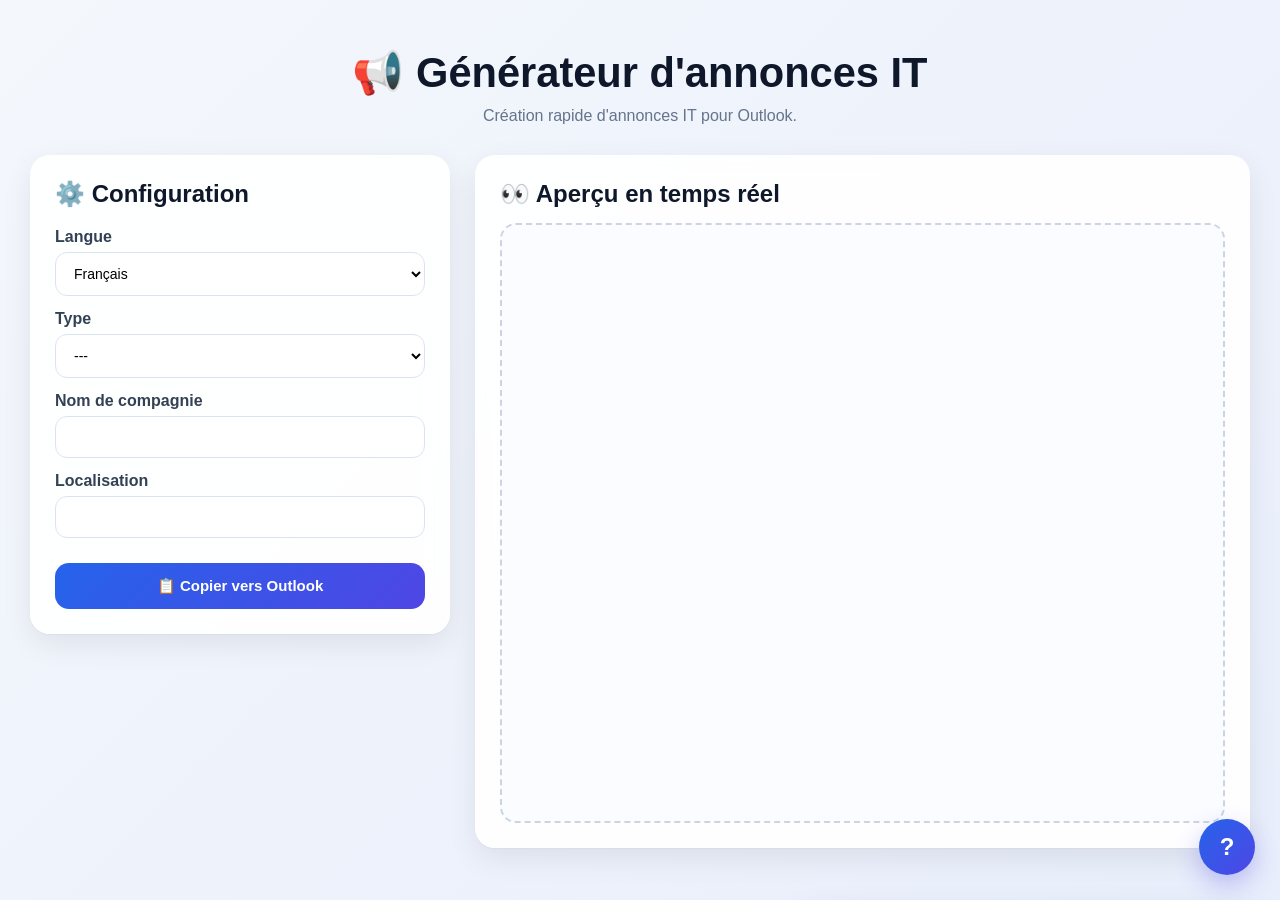
==== commit 192c7b40: "Update index.html" ====
--- a/index.html
+++ b/index.html
@@ -1,11 +1,13 @@
 <!DOCTYPE html>
 <html lang="fr">
+
 <head>
 
     <link rel="stylesheet" href="CSS/styles.css">
     <script src="JS/script.js" defer></script>
-    
-­</head>
+
+    ­
+</head>
 <meta charset="UTF-8">
 <meta name="viewport" content="width=device-width, initial-scale=1.0">
 
@@ -16,182 +18,234 @@
 
 <body>
 
-<div class="hero">
-    <h1 id="lblApplicationTitle">📢 Générateur d'annonces IT</h1>
-    <p id="lblApplicationDescription">Création rapide d'annonces IT pour Outlook.</p>
-</div>
-
-<div class="container">
-
-    <div class="panel">
-
-        <h2>⚙️ Configuration</h2>
-
-        <label id="lblLanguage">Langue</label>
-        <select id="language">
-            <option value="fr">Français</option>
-            <option value="en">English</option>
-        </select>
-
-        <label id="lblType">Type</label>
-        <select id="type">
-            <option value="" selected>---</option>
-            <option value="info" id="optInfo">📢 Information</option>
-            <option value="maintenance" id="optMaintenance">🔧 Maintenance</option>
-            <option value="incident" id="optIncident">🚨 Incident</option>
-			<option value="alert" id="optAlert">📣 Alert</option>
-        </select>
-		
-		<label id="lblCompanyName">Nom de compagnie</label>
-		<input id="companyName" type="text" >
-
-		<label id="lbllocalisation">Localisation</label>
-		<input id="localisation" type="text" >
-		
-
-		<div id="timeGroup">
-            <label id="lblTime">Heure</label>
-            <input type="time" id="time">
-        </div>
-	<div id="frenchGroup">
-        <div class="section-title">
-            🇫🇷 Français
-        </div>
-
-        <label id="lblTitle">Titre</label>
-        <input id="title">
-
-        <label id="lblDescription">Description</label>
-        <textarea id="description"></textarea>
-
-        <div id="servicesGroup">
-            <label id="lblServices">Services affectés</label>
-            <textarea id="services"></textarea>
-        </div>
-
-        <div id="importantNoteGroup">
-            <label id="lblimportantNote">Point d'attention</label>
-            <input id="importantNote">
-        </div>
-		
-		<div id="itTeamMsgFRGroup">
-			<label id="lblITMsgFR">Message de l'équipe TI</label>
-			<input id="itMsgFR" type="text" >
-		</div>
-		
-		<div id="emailFRGroup">
-			<label id="lblEmailAddressFR">Courriel</label>
-			<input id="emailAddressFR" type="text" >
-		</div>
-		
-	</div>
-
-	<div id="englishGroup">
-        <div class="section-title">
-            🇬🇧 English
-        </div>
-
-        <label id="lblTitleEN">Titre en anglais</label>
-        <input id="titleEN">
-
-        <div id="servicesENGroup">
-            <label id="lblServicesEN">Services affected</label>
-            <textarea id="servicesEN"></textarea>
-        </div>
-
-        <div id="importantNoteENGroup">
-            <label id="lblimportantNoteEN">Important note</label>
-            <input id="importantNoteEN">
-        </div>
-
-        <label id="lblDescriptionEN">Description en anglais</label>
-        <textarea id="descriptionEN"></textarea>
-		
-		<div id="emailENGroup">
-			<label id="lblEmailAddressEN">Courriel</label>
-			<input id="emailAddressEN" type="text" >
-		</div>
-		
-		<div id="itTeamMsgENGroup">
-			<label id="lblITMsgEN">Message de l'équipe TI</label>
-			<input id="itMsgEN" type="text" >
-		</div>
-
-        <div id="dateGroup">
-            <label id="lblDate">Date</label>
-            <input type="date" id="date">
-        </div>
-		
-		
-	</div>
-
-
-        <button onclick="copyToOutlook()" id="copyBtn">
-            📋 Copier vers Outlook
+    <div class="hero">
+        <h1 id="lblApplicationTitle" data-lang="applicationTitle">
+            📢 Générateur d'annonces IT
+        </h1>
+
+        <p id="lblApplicationDescription" data-lang="applicationDescription">
+            Création rapide d'annonces IT pour Outlook.
+        </p>
+    </div>
+
+    <div class="container">
+
+        <div class="panel">
+
+            <h2>⚙️ Configuration</h2>
+
+            <label id="lblLanguage" data-lang="language">
+                Langue
+            </label>
+            <select id="language">
+                <option value="fr">Français</option>
+                <option value="en">English</option>
+            </select>
+
+            <label id="lblType" data-lang="type">
+                Type
+            </label>
+            <select id="type">
+                <option value="" selected>---</option>
+                <option value="info" id="optInfo" data-lang="info">
+                    📢 Information
+                </option>
+                <option value="maintenance" id="optMaintenance" data-lang="maintenance">
+                    🔧 Maintenance
+                </option>
+                <option value="incident" id="optIncident" data-lang="incident">
+                    🚨 Incident
+                </option>
+                <option value="alert" id="optAlert" data-lang="alert">
+                    📣 Alert
+                </option>
+            </select>
+
+            <label id="lblCompanyName" data-lang="companyName">
+                Nom de compagnie
+            </label>
+            <input id="companyName" type="text">
+
+            <label id="lbllocalisation" data-lang="localisation">
+                Localisation
+            </label>
+            <input id="localisation" type="text">
+
+
+            <div id="timeGroup">
+                <label id="lblTime" data-lang="time">
+                    Heure
+                </label>
+                <input type="time" id="time">
+            </div>
+            <div id="frenchGroup">
+                <div class="section-title" data-lang="frenchSection">
+                    🇫🇷 Français
+                </div>
+
+                <label id="lblTitle" data-lang="title">
+                    Titre
+                </label>
+                <input id="title">
+
+                <label id="lblDescription" data-lang="description">
+                    Description
+                </label>
+                <textarea id="description"></textarea>
+
+                <div id="servicesGroup">
+                    <label id="lblServices" data-lang="services">
+                        Services affectés
+                    </label>
+                    <textarea id="services"></textarea>
+                </div>
+
+                <div id="importantNoteGroup">
+                    <label id="lblimportantNote" data-lang="importantNote">
+                        Point d'attention
+                    </label>
+                    <input id="importantNote">
+                </div>
+
+                <div id="itTeamMsgFRGroup">
+                    <label id="lblITMsgFR" data-lang="itTeamMsgFR">
+                        Message de l'équipe TI
+                    </label>
+                    <input id="itMsgFR" type="text">
+                </div>
+
+                <div id="emailFRGroup">
+                    <label id="lblEmailAddressFR" data-lang="emailAddressFR">
+                        Courriel
+                    </label>
+                    <input id="emailAddressFR" type="text">
+                </div>
+
+            </div>
+
+            <div id="englishGroup">
+                <div class="section-title" data-lang="englishSection">
+                    🇬🇧 English
+                </div>
+
+                <label id="lblTitleEN" data-lang="titleEN">
+                    Titre en anglais
+                </label>
+                <input id="titleEN">
+
+                <label id="lblDescriptionEN" data-lang="descriptionEN">
+                    Description en anglais
+                </label>
+                <textarea id="descriptionEN"></textarea>
+
+
+                <div id="servicesENGroup">
+                    <label id="lblServicesEN" data-lang="servicesEN">
+                        Services affected
+                    </label>
+                    <textarea id="servicesEN"></textarea>
+                </div>
+
+                <div id="importantNoteENGroup">
+                    <label id="lblimportantNoteEN" data-lang="importantNoteEN">
+                        Important note
+                    </label>
+                    <input id="importantNoteEN">
+                </div>
+
+
+                <div id="emailENGroup">
+                    <label id="lblEmailAddressEN" data-lang="emailAddressEN">
+                        Courriel
+                    </label>
+                    <input id="emailAddressEN" type="text">
+                </div>
+
+                <div id="itTeamMsgENGroup">
+                    <label id="lblITMsgEN" data-lang="itTeamMsgEN">
+                        Message de l'équipe TI
+                    </label>
+                    <input id="itMsgEN" type="text">
+                </div>
+
+                <div id="dateGroup">
+                    <label id="lblDate" data-lang="date">
+                        Date
+                    </label>
+                    <input type="date" id="date">
+                </div>
+
+
+            </div>
+
+
+            <button id="copyBtn" data-lang="copy">
+                📋 Copier vers Outlook
+            </button>
+
+        </div>
+
+        <div class="panel">
+
+            <h2 id="previewTitle" data-lang="preview">
+                👀 Aperçu en temps réel
+            </h2>
+
+            <div id="preview"></div>
+
+            <div id="emailHtml" style="display:none"></div>
+
+        </div>
+
+
+    </div>
+
+
+    <div id="toast" class="toast">
+
+        <div class="toast-icon">✅</div>
+
+        <div class="toast-content">
+
+            <div class="toast-title">
+                Succès
+            </div>
+
+            <div class="toast-message">
+                Le contenu HTML a été copié dans le presse‑papiers.
+            </div>
+
+        </div>
+
+        <button class="toast-close" onclick="hideToast()">
+            ✕
         </button>
 
     </div>
 
-    <div class="panel">
-
-        <h2 id="previewTitle">
-            👀 Aperçu en temps réel
-        </h2>
-
-        <div id="preview"></div>
-
-        <div id="emailHtml" style="display:none"></div>
-
-    </div>
-
-
-</div>
-
-
-<div id="toast" class="toast">
-
-    <div class="toast-icon">✅</div>
-
-    <div class="toast-content">
-
-        <div class="toast-title">
-            Succès
-        </div>
-
-        <div class="toast-message">
-            Le contenu HTML a été copié dans le presse‑papiers.
-        </div>
-
-    </div>
-
-    <button class="toast-close" onclick="hideToast()">
-        ✕
-    </button>
-
-</div>
-
-<div id="helpButton" onclick="toggleHelp()">
-    ?
-</div>
-
-<div id="helpPopup">
-
-    <div class="help-header" id="helpTitle">
-        ℹ️ Guide rapide
-    </div>
-
-    <div class="help-content" id="helpContent">
-
-        <ul>
-            <li>Choisir le type d'annonce.</li>
-            <li>Remplir les informations.</li>
-            <li>Valider l'aperçu.</li>
-            <li>Copier dans Outlook.</li>
-        </ul>
-
-    </div>
-
-</div>
+    <div id="helpButton" onclick="toggleHelp()">
+        ?
+    </div>
+
+    <div id="helpPopup">
+
+        <div class="help-header" id="helpTitle">
+            ℹ️ Guide rapide
+        </div>
+
+        <div class="help-content" id="helpContent">
+
+            <ul>
+                <li>Choisir le type d'annonce.</li>
+                <li>Remplir les informations.</li>
+                <li>Valider l'aperçu.</li>
+                <li>Copier dans Outlook.</li>
+            </ul>
+
+        </div>
+
+    </div>
 
 </body>
+
 </html>
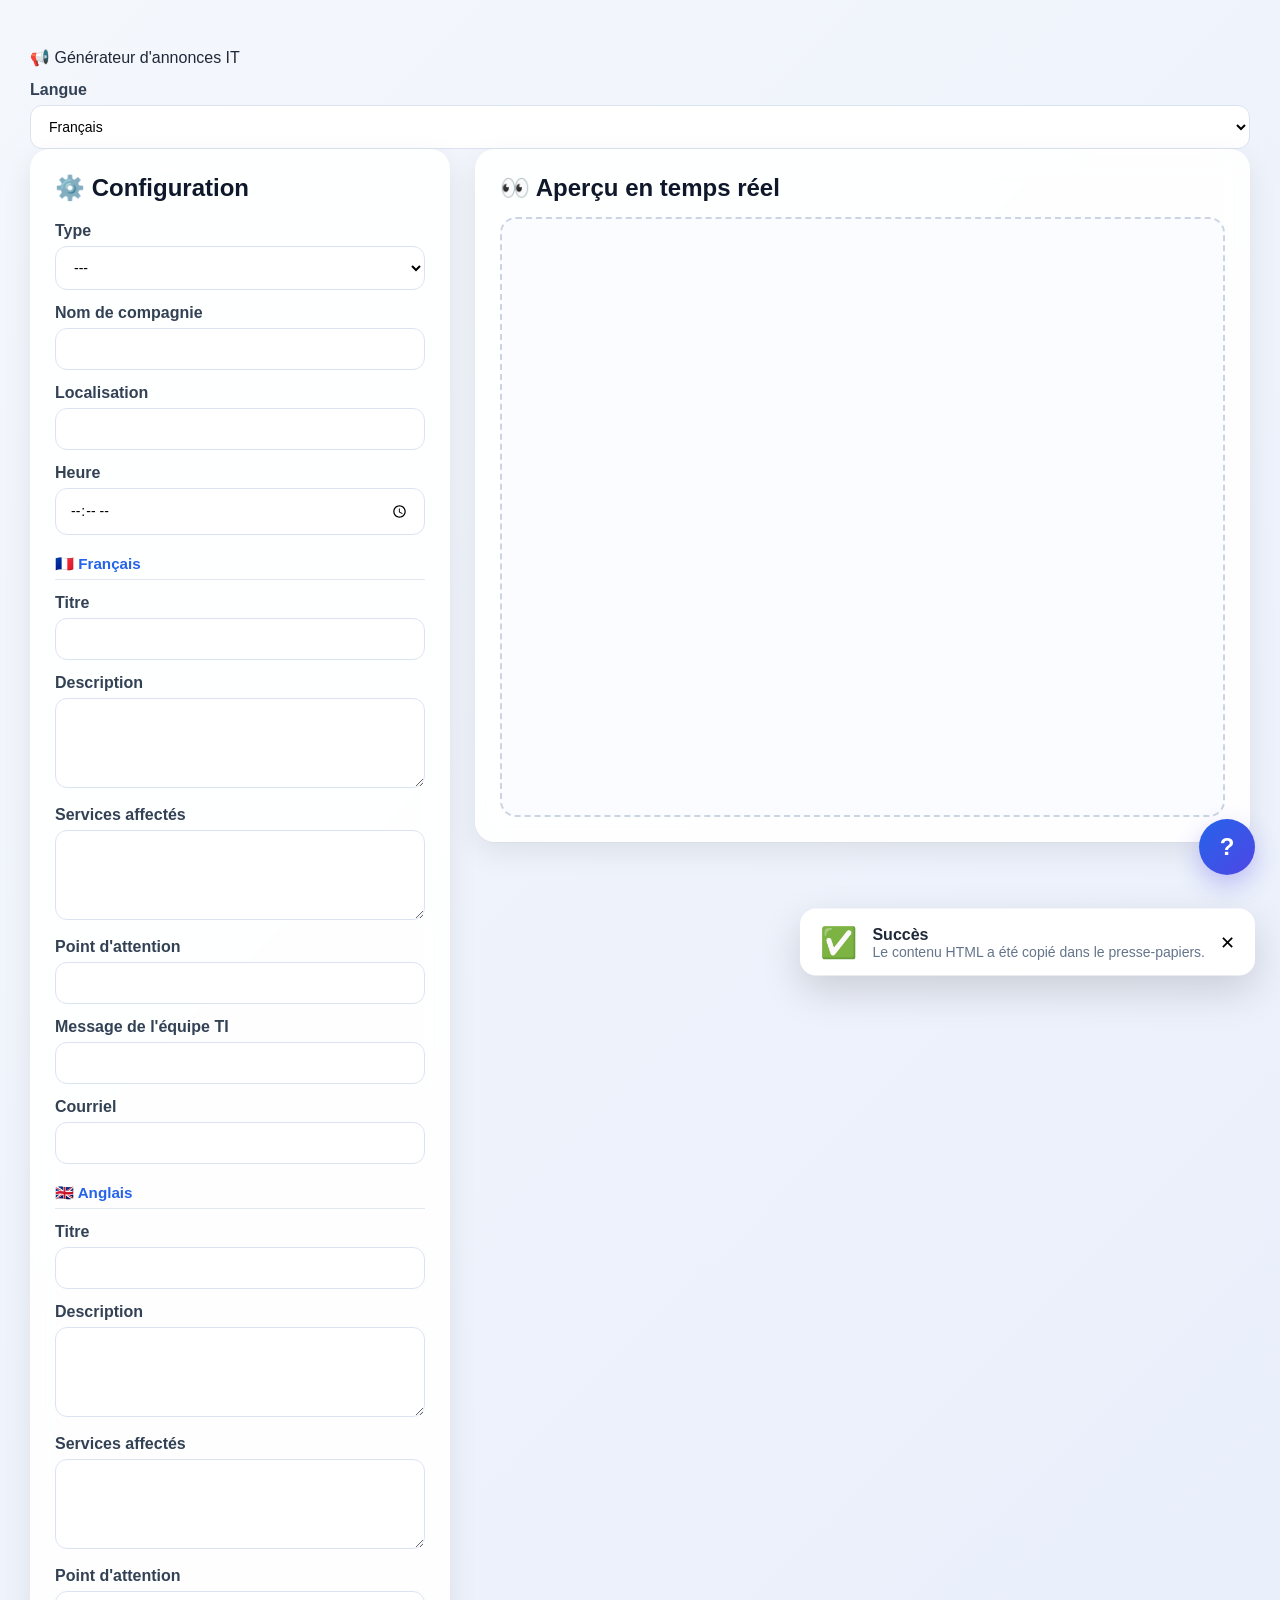
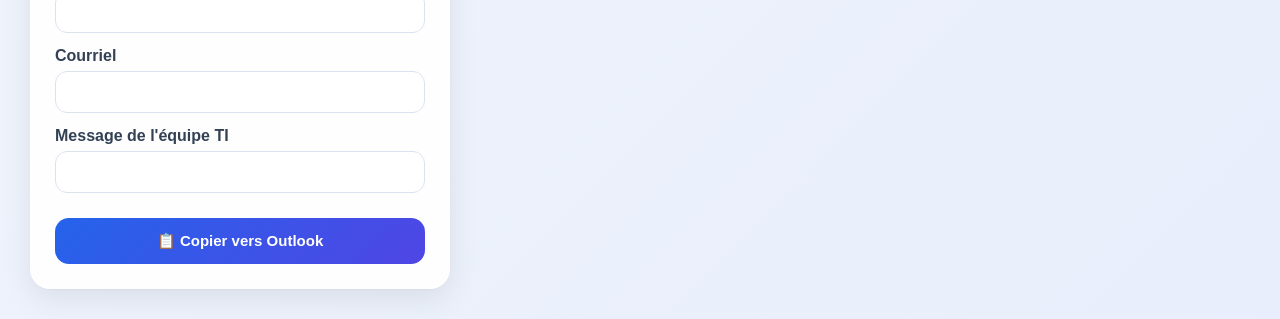
==== commit 937e10e3: "Update index.html" ====
--- a/index.html
+++ b/index.html
@@ -17,31 +17,24 @@
 </head>
 
 <body>
-
-    <div class="hero">
-        <h1 id="lblApplicationTitle" data-lang="applicationTitle">
-            📢 Générateur d'annonces IT
-        </h1>
-
-        <p id="lblApplicationDescription" data-lang="applicationDescription">
-            Création rapide d'annonces IT pour Outlook.
-        </p>
-    </div>
+    <header class="header">
+        <nav class="navbar">
+            <div class="logo">
+                <span class="logo-text" data-lang="applicationTitle">📢 Générateur d'annonces IT</span>
+            </div>
+            <label id="lblLanguage" data-lang="language">
+                🌎 Langue
+            </label>
+            <select id="language">
+                <option value="fr" data-lang="languageFR">Français</option>
+                <option value="en" data-lang="languageEN">English</option>
+            </select>
+        </nav>
+    </header>
 
     <div class="container">
-
         <div class="panel">
-
             <h2>⚙️ Configuration</h2>
-
-            <label id="lblLanguage" data-lang="language">
-                Langue
-            </label>
-            <select id="language">
-                <option value="fr">Français</option>
-                <option value="en">English</option>
-            </select>
-
             <label id="lblType" data-lang="type">
                 Type
             </label>
@@ -60,7 +53,6 @@
                     📣 Alert
                 </option>
             </select>
-
             <label id="lblCompanyName" data-lang="companyName">
                 Nom de compagnie
             </label>
@@ -70,8 +62,6 @@
                 Localisation
             </label>
             <input id="localisation" type="text">
-
-
             <div id="timeGroup">
                 <label id="lblTime" data-lang="time">
                     Heure
@@ -82,24 +72,20 @@
                 <div class="section-title" data-lang="frenchSection">
                     🇫🇷 Français
                 </div>
-
                 <label id="lblTitle" data-lang="title">
                     Titre
                 </label>
                 <input id="title">
-
                 <label id="lblDescription" data-lang="description">
                     Description
                 </label>
                 <textarea id="description"></textarea>
-
                 <div id="servicesGroup">
                     <label id="lblServices" data-lang="services">
                         Services affectés
                     </label>
                     <textarea id="services"></textarea>
                 </div>
-
                 <div id="importantNoteGroup">
                     <label id="lblimportantNote" data-lang="importantNote">
                         Point d'attention
@@ -167,19 +153,10 @@
                     </label>
                     <input id="itMsgEN" type="text">
                 </div>
-
-                <div id="dateGroup">
-                    <label id="lblDate" data-lang="date">
-                        Date
-                    </label>
-                    <input type="date" id="date">
-                </div>
-
-
-            </div>
-
-
-            <button id="copyBtn" data-lang="copy">
+            </div>
+
+
+            <button id="copyBtn" onclick="copyToOutlook()" data-lang="copy">
                 📋 Copier vers Outlook
             </button>
 
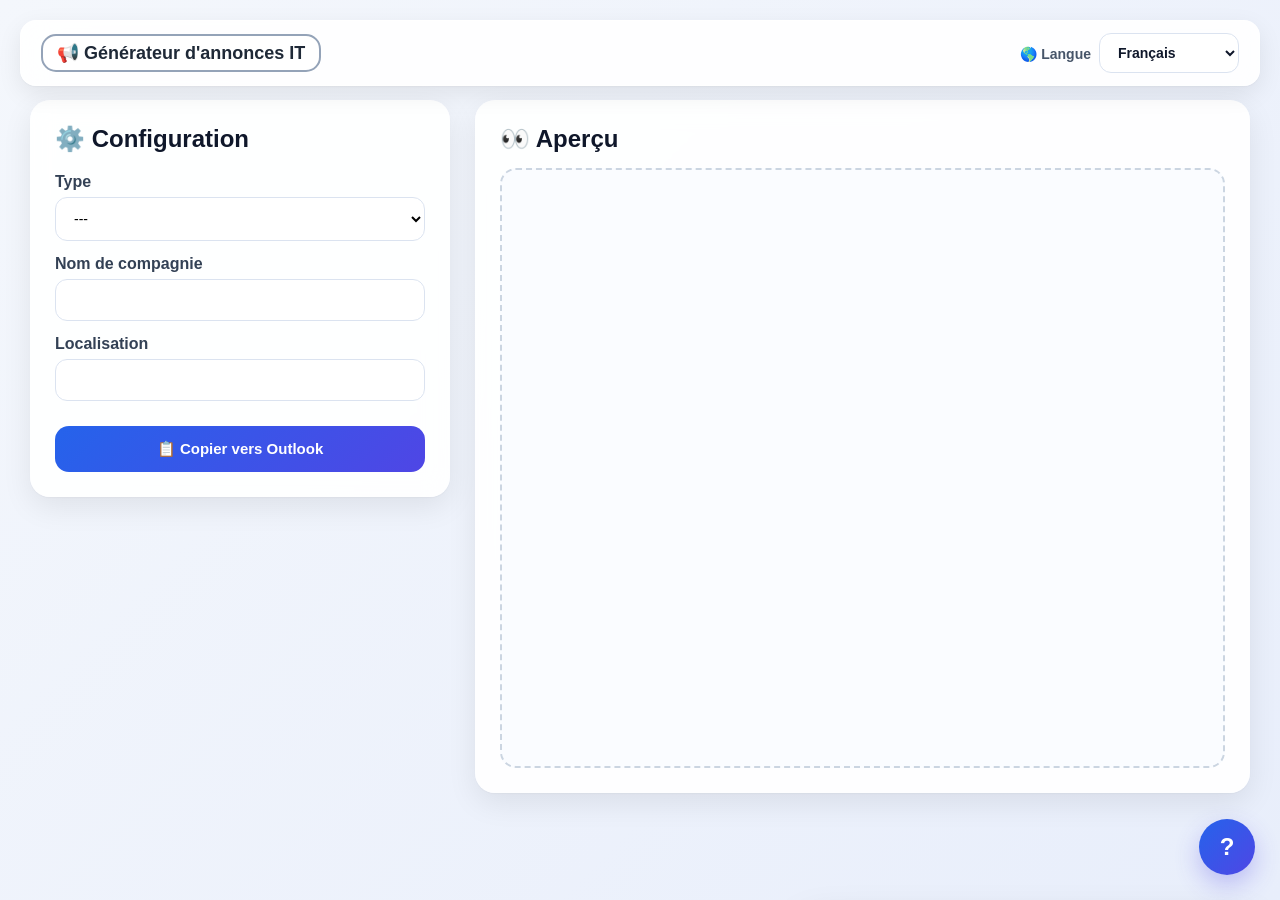
==== commit 16d98747: "Update index.html" ====
--- a/index.html
+++ b/index.html
@@ -1,12 +1,8 @@
 <!DOCTYPE html>
 <html lang="fr">
-
 <head>
-
     <link rel="stylesheet" href="CSS/styles.css">
     <script src="JS/script.js" defer></script>
-
-    ­
 </head>
 <meta charset="UTF-8">
 <meta name="viewport" content="width=device-width, initial-scale=1.0">
@@ -90,7 +86,7 @@
                     <label id="lblimportantNote" data-lang="importantNote">
                         Point d'attention
                     </label>
-                    <input id="importantNote">
+                    <textarea id="importantNote"></textarea>
                 </div>
 
                 <div id="itTeamMsgFRGroup">
@@ -136,7 +132,7 @@
                     <label id="lblimportantNoteEN" data-lang="importantNoteEN">
                         Important note
                     </label>
-                    <input id="importantNoteEN">
+                    <textarea id="importantNoteEN"></textarea>
                 </div>
 
 
--- a/CSS/styles.css
+++ b/CSS/styles.css
@@ -1,263 +1,355 @@
-*{
-    margin:0;
-    padding:0;
-    box-sizing:border-box;
-    font-family:"Segoe UI",sans-serif;
-}
-
-body{
-    background:linear-gradient(135deg,#f4f7fc 0%,#e8eefb 100%);
-    min-height:100vh;
-    padding:30px;
-    color:#1f2937;
-}
-
-.hero{
-    text-align:center;
-    margin-bottom:30px;
-}
-
-.hero h1{
-    font-size:2.6rem;
-    font-weight:700;
-    color:#0f172a;
-}
-
-.hero p{
-    margin-top:10px;
-    color:#64748b;
-    font-size:1rem;
-}
-
-.container{
-    display:grid;
-    grid-template-columns:420px 1fr;
-    gap:25px;
-    align-items:start;
-}
-
-.panel{
-    background:rgba(255,255,255,.92);
-    backdrop-filter:blur(12px);
-    border-radius:20px;
-    padding:25px;
+* {
+    margin: 0;
+    padding: 0;
+    box-sizing: border-box;
+    font-family: "Segoe UI", sans-serif;
+}
+
+body {
+    background: linear-gradient(135deg, #f4f7fc 0%, #e8eefb 100%);
+    min-height: 100vh;
+    padding: 30px;
+    color: #1f2937;
+
+    padding-top: 100px;
+}
+
+.header {
+    position: fixed;
+    top: 15px;
+    left: 0;
+    width: 100%;
+    z-index: 1000;
+
+    display: flex;
+    justify-content: center;
+
+}
+
+.navbar {
+    position: fixed;
+    top: 20px;
+    left: 20px;
+    right: 20px;
+
+    z-index: 1000;
+
+    display: flex;
+    align-items: center;
+    justify-content: space-between;
+
+    padding: 12px 20px;
+
+    background: rgba(255, 255, 255, 0.9);
+    backdrop-filter: blur(12px);
+
+    border: 1px solid rgba(255, 255, 255, 0.5);
+    border-radius: 16px;
+
     box-shadow:
-        0 10px 30px rgba(0,0,0,.08),
-        0 1px 2px rgba(0,0,0,.04);
-}
-
-.panel h2{
-    margin-bottom:20px;
-    color:#0f172a;
-}
-
-.section-title{
-    margin-top:20px;
-    margin-bottom:10px;
-    padding-bottom:6px;
-    border-bottom:1px solid #e2e8f0;
-    font-size:.95rem;
-    font-weight:700;
-    color:#2563eb;
-}
-
-label{
-    display:block;
-    margin-top:14px;
-    margin-bottom:6px;
-    font-weight:600;
-    color:#334155;
+        0 8px 24px rgba(0, 0, 0, 0.08),
+        0 1px 2px rgba(0, 0, 0, 0.04);
+}
+
+
+.logo {
+    display: inline-flex;
+    align-items: center;
+    justify-content: center;
+    background: rgba(255, 255, 255, 0.9);
+    border: 2px solid #94a3b8;
+    border-radius: 15px;
+    padding: 6px 14px;
+    backdrop-filter: blur(12px);
+}
+
+.logo img {
+    height: 20px;
+}
+
+.logo-text {
+    font-size: 18px;
+    font-weight: 700;
+}
+
+
+
+
+.navbar label {
+    margin-left: auto;
+    margin-right: 8px;
+    font-size: 14px;
+    font-weight: 600;
+    color: #475569;
+        margin-top: 8px;
+}
+
+#language {
+    width: auto;
+    min-width: 140px;
+
+    padding: 10px 14px;
+    border-radius: 12px;
+    border: 1px solid #dbe3f0;
+
+    background: white;
+    color: #0f172a;
+    font-weight: 600;
+
+    
+    cursor: pointer;
+    transition: all 0.25s ease;
+}
+
+#language:hover {
+    border-color: #2563eb;
+    box-shadow: 0 4px 12px rgba(37, 99, 235, 0.15);
+}
+
+#language:focus {
+    border-color: #2563eb;
+    box-shadow: 0 0 0 4px rgba(37, 99, 235, 0.15);
+}
+
+.hero {
+    text-align: center;
+    margin-bottom: 30px;
+}
+
+.hero h1 {
+    font-size: 2.6rem;
+    font-weight: 700;
+    color: #0f172a;
+}
+
+.hero p {
+    margin-top: 10px;
+    color: #64748b;
+    font-size: 1rem;
+}
+
+.container {
+    display: grid;
+    grid-template-columns: 420px 1fr;
+    gap: 25px;
+    align-items: start;
+}
+
+.panel {
+    background: rgba(255, 255, 255, .92);
+    backdrop-filter: blur(12px);
+    border-radius: 20px;
+    padding: 25px;
+    box-shadow:
+        0 10px 30px rgba(0, 0, 0, .08),
+        0 1px 2px rgba(0, 0, 0, .04);
+}
+
+.panel h2 {
+    margin-bottom: 20px;
+    color: #0f172a;
+}
+
+.section-title {
+    margin-top: 20px;
+    margin-bottom: 10px;
+    padding-bottom: 6px;
+    border-bottom: 1px solid #e2e8f0;
+    font-size: .95rem;
+    font-weight: 700;
+    color: #2563eb;
+}
+
+label {
+    display: block;
+    margin-top: 14px;
+    margin-bottom: 6px;
+    font-weight: 600;
+    color: #334155;
 }
 
 input,
 textarea,
-select{
-    width:100%;
-    border:1px solid #dbe3f0;
-    border-radius:12px;
-    padding:12px 14px;
-    font-size:14px;
-    background:#fff;
-    transition:.25s;
+select {
+    width: 100%;
+    border: 1px solid #dbe3f0;
+    border-radius: 12px;
+    padding: 12px 14px;
+    font-size: 14px;
+    background: #fff;
+    transition: .25s;
 }
 
 input:hover,
 textarea:hover,
-select:hover{
-    border-color:#94a3b8;
+select:hover {
+    border-color: #94a3b8;
 }
 
 input:focus,
 textarea:focus,
-select:focus{
-    outline:none;
-    border-color:#2563eb;
-    box-shadow:0 0 0 4px rgba(37,99,235,.15);
-}
-
-textarea{
-    min-height:90px;
-    resize:vertical;
-}
-
-#copyBtn{
-    width:100%;
-    margin-top:25px;
-    border:none;
-    padding:14px;
-    border-radius:14px;
-    background:linear-gradient(
-        135deg,
-        #2563eb,
-        #4f46e5
-    );
-    color:white;
-    font-weight:600;
-    font-size:15px;
-    cursor:pointer;
-    transition:.25s;
-}
-
-#copyBtn:hover{
-    transform:translateY(-2px);
-    box-shadow:0 10px 20px rgba(79,70,229,.25);
-}
-
-#preview{
-    min-height:600px;
-    border:2px dashed #cbd5e1;
-    border-radius:16px;
-    background:#fafcff;
-    padding:20px;
-    overflow:auto;
-}
-
-#previewTitle{
-    margin-bottom:15px;
-}
-
-.toast{
-    position:fixed;
-    right:25px;
-    bottom:25px;
-    display:flex;
-    align-items:center;
-    gap:15px;
-    background:white;
-    border-radius:16px;
-    padding:16px 20px;
-    box-shadow:0 15px 40px rgba(0,0,0,.15);
-    transform:translateY(150%);
-    transition:.35s ease;
-    z-index:9999;
-}
-
-.toast.show{
-    transform:translateY(0);
-}
-
-.toast-icon{
-    font-size:30px;
-}
-
-.toast-title{
-    font-weight:700;
-}
-
-.toast-message{
-    font-size:14px;
-    color:#64748b;
-}
-
-.toast-close{
-    border:none;
-    background:transparent;
-    cursor:pointer;
-    font-size:18px;
-}
-
-#helpButton{
-    position:fixed;
-    bottom:25px;
-    right:25px;
-
-    width:56px;
-    height:56px;
-
-    border-radius:50%;
-    background:linear-gradient(
-        135deg,
-        #2563eb,
-        #4f46e5
-    );
-
-    color:white;
-    display:flex;
-    align-items:center;
-    justify-content:center;
-
-    font-size:24px;
-    font-weight:bold;
-
-    cursor:pointer;
-
-    box-shadow:0 10px 25px rgba(79,70,229,.30);
-    transition:.25s;
-    z-index:1000;
-}
-
-#helpButton:hover{
-    transform:scale(1.08);
-}
-
-#helpPopup{
-    position:fixed;
-    right:25px;
-    bottom:95px;
-	
-    width:340px;
-
-    background:white;
-    border-radius:20px;
-    overflow:hidden;
-
-    box-shadow:0 15px 40px rgba(0,0,0,.15);
-
-    display:none;
-    z-index:999;
-}
-
-.help-header{
-    padding:15px;
-    color:white;
-    font-weight:600;
-    background:linear-gradient(
-        135deg,
-        #2563eb,
-        #4f46e5
-    );
-}
-
-.help-content{
-    padding:25px;
-}
-
-.help-content ul{
-    margin-left:18px;
-}
-
-.help-content li{
-    margin-bottom:8px;
-}
-
-@media(max-width:1100px){
-
-    .container{
-        grid-template-columns:1fr;
+select:focus {
+    outline: none;
+    border-color: #2563eb;
+    box-shadow: 0 0 0 4px rgba(37, 99, 235, .15);
+}
+
+textarea {
+    min-height: 90px;
+    resize: vertical;
+}
+
+#copyBtn {
+    width: 100%;
+    margin-top: 25px;
+    border: none;
+    padding: 14px;
+    border-radius: 14px;
+    background: linear-gradient(135deg,
+            #2563eb,
+            #4f46e5);
+    color: white;
+    font-weight: 600;
+    font-size: 15px;
+    cursor: pointer;
+    transition: .25s;
+}
+
+#copyBtn:hover {
+    transform: translateY(-2px);
+    box-shadow: 0 10px 20px rgba(79, 70, 229, .25);
+}
+
+#preview {
+    min-height: 600px;
+    border: 2px dashed #cbd5e1;
+    border-radius: 16px;
+    background: #fafcff;
+    padding: 20px;
+    overflow: auto;
+}
+
+#previewTitle {
+    margin-bottom: 15px;
+}
+
+.toast {
+    position: fixed;
+    right: 25px;
+    bottom: 25px;
+    display: flex;
+    align-items: center;
+    gap: 15px;
+    background: white;
+    border-radius: 16px;
+    padding: 16px 20px;
+    box-shadow: 0 15px 40px rgba(0, 0, 0, .15);
+    transform: translateY(150%);
+    transition: .35s ease;
+    z-index: 9999;
+}
+
+.toast.show {
+    transform: translateY(0);
+}
+
+.toast-icon {
+    font-size: 30px;
+}
+
+.toast-title {
+    font-weight: 700;
+}
+
+.toast-message {
+    font-size: 14px;
+    color: #64748b;
+}
+
+.toast-close {
+    border: none;
+    background: transparent;
+    cursor: pointer;
+    font-size: 18px;
+}
+
+#helpButton {
+    position: fixed;
+    bottom: 25px;
+    right: 25px;
+
+    width: 56px;
+    height: 56px;
+
+    border-radius: 50%;
+    background: linear-gradient(135deg,
+            #2563eb,
+            #4f46e5);
+
+    color: white;
+    display: flex;
+    align-items: center;
+    justify-content: center;
+
+    font-size: 24px;
+    font-weight: bold;
+
+    cursor: pointer;
+
+    box-shadow: 0 10px 25px rgba(79, 70, 229, .30);
+    transition: .25s;
+    z-index: 1000;
+}
+
+#helpButton:hover {
+    transform: scale(1.08);
+}
+
+#helpPopup {
+    position: fixed;
+    right: 25px;
+    bottom: 95px;
+
+    width: 340px;
+
+    background: white;
+    border-radius: 20px;
+    overflow: hidden;
+
+    box-shadow: 0 15px 40px rgba(0, 0, 0, .15);
+
+    display: none;
+    z-index: 999;
+}
+
+.help-header {
+    padding: 15px;
+    color: white;
+    font-weight: 600;
+    background: linear-gradient(135deg,
+            #2563eb,
+            #4f46e5);
+}
+
+.help-content {
+    padding: 25px;
+}
+
+.help-content ul {
+    margin-left: 18px;
+}
+
+.help-content li {
+    margin-bottom: 8px;
+}
+
+@media(max-width:1100px) {
+
+    .container {
+        grid-template-columns: 1fr;
     }
 
-    #preview{
-        min-height:350px;
+    #preview {
+        min-height: 350px;
     }
-
-}
+}
